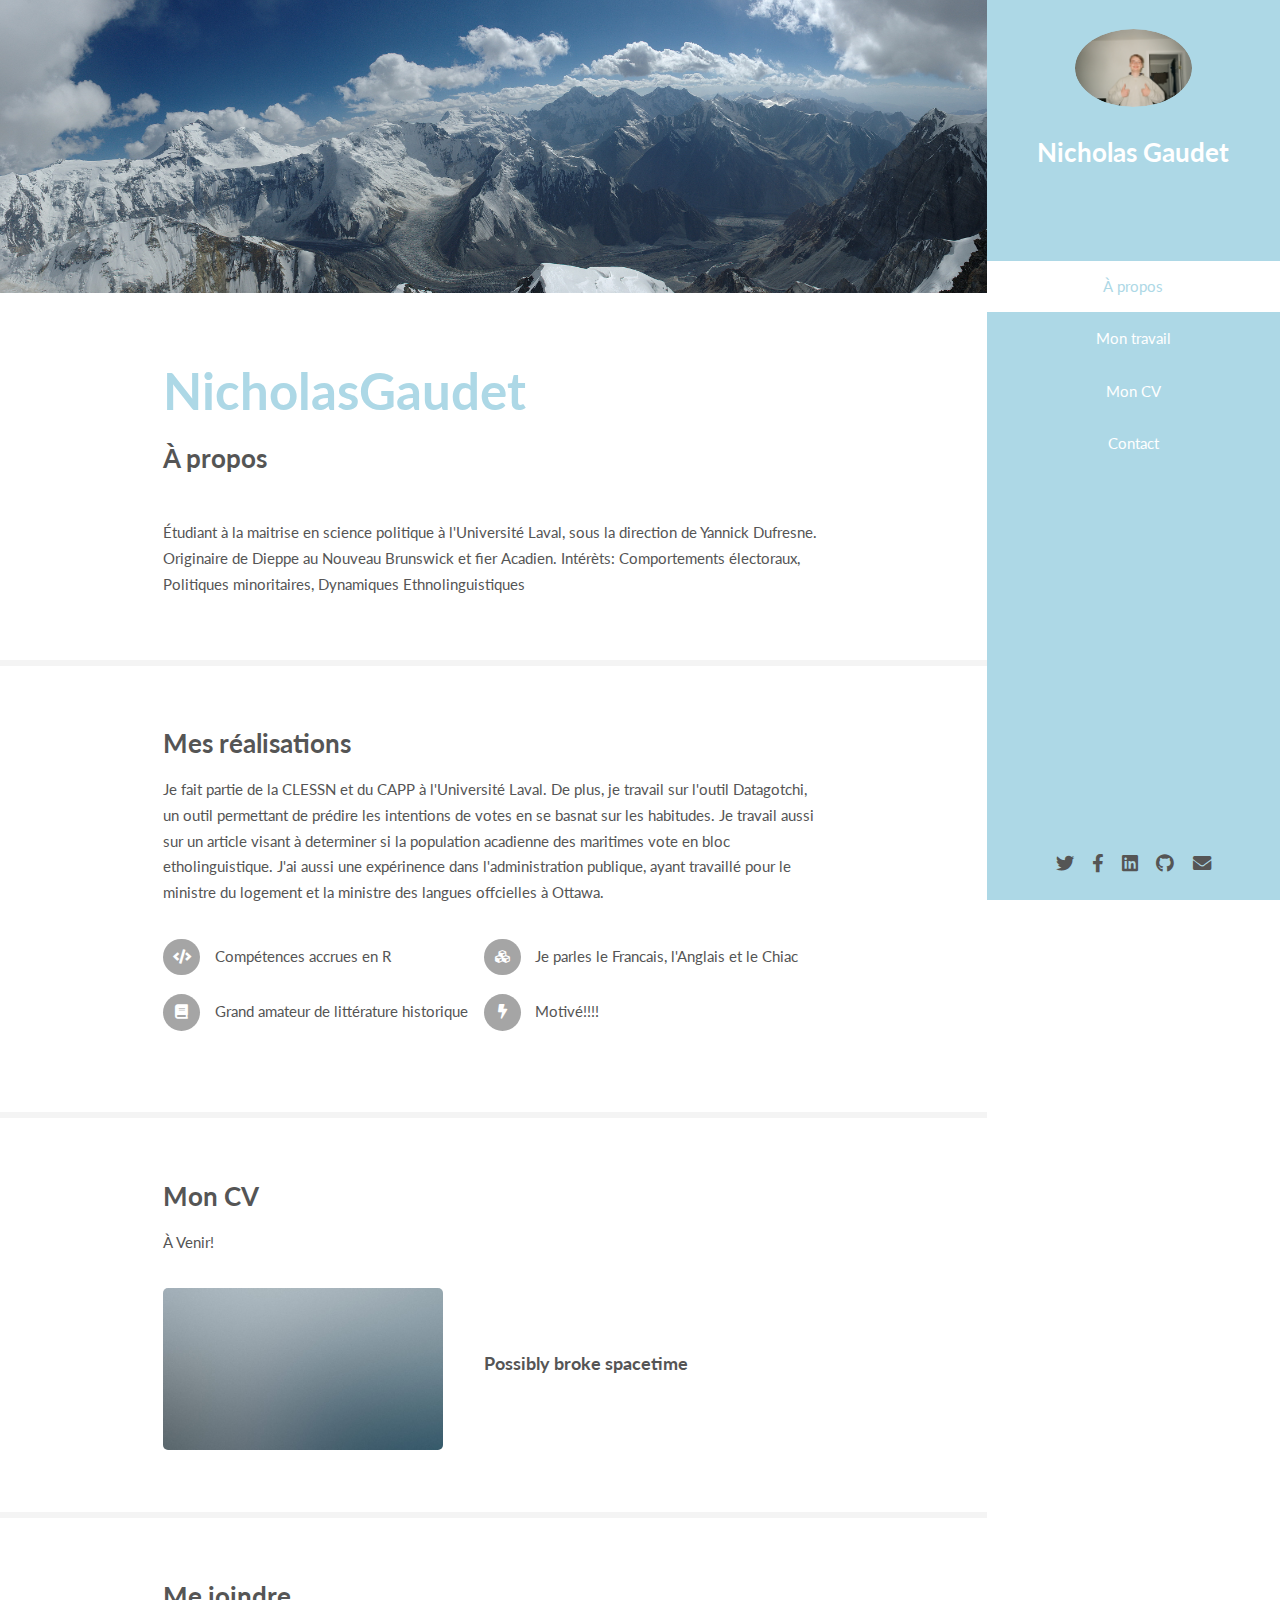
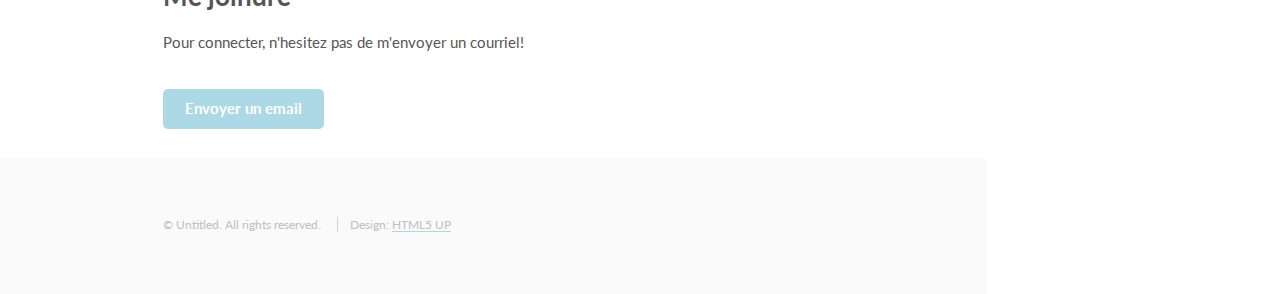
==== index.html @ 9f1477b5 "titre" ====
<!doctype html>
<!--
	Read Only by HTML5 UP
	html5up.net | @ajlkn
	Free for personal and commercial use under the CCA 3.0 license (html5up.net/license)
-->
<html>
  <head>
    <title>Nicholas Gaudet</title>
    <meta charset="utf-8" />
    <meta
      name="viewport"
      content="width=device-width, initial-scale=1, user-scalable=no"
    />
    <link rel="stylesheet" href="assets/css/main.css" />
  </head>
  <body class="is-preload">
    <!-- Header -->
    <section id="header">
      <header>
        <span class="image avatar"
          ><img src="images/thumbnail_image0.jpg" alt=""
        /></span>
        <h1 id="logo"><a href="#">Nicholas Gaudet</a></h1>
        <p>
          Dédiée à faire avancer l'histoire et l'éducation de ma nation, l'Acadie! 
        </p>
      </header>
      <nav id="nav">
        <ul>
          <li><a href="#one" class="active">À propos</a></li>
          <li><a href="#two">Mon travail</a></li>
          <li><a href="#three">Mon CV</a></li>
          <li><a href="#four">Contact</a></li>
        </ul>
      </nav>
      <footer>
        <ul class="icons">
          <li>
            <!-- Vous pouvez mettre en hyperlien vos reseaux sociaux en modifiant la valeur de href-->
            <a hrf="https://twitter.com/clessn_ul?lang=en" class="icon brands fa-twitter"
              ><span class="label">Twitter</span></a
            >
          </li>
          <li>
            <a href="#" class="icon brands fa-facebook-f"
              ><span class="label">Facebook</span></a
            >
          </li>
          <li>
            <a href="#" class="icon brands fa-linkedin"
              ><span class="label">LinkedIn</span></a
            >
          </li>
          <li>
            <a href="https://github.com/NicholasGaudet" class="icon brands fa-github"
              ><span class="label">Github</span></a
            >
          </li>
          <li>
            <a href="NIGAU108@ulaval.ca" class="icon solid fa-envelope"
              ><span class="label">Email</span></a
            >
          </li>
        </ul>
      </footer>
    </section>

    <!-- Wrapper -->
    <div id="wrapper">
      <!-- Main -->
      <div id="main">
        <!-- One -->
        <section id="one">
          <div class="image main" data-position="center">
            <img src="images/bg.jpeg" alt="" />
          </div>
          <div class="container">
            <header class="major">
              <h2>NicholasGaudet</h2>
              <p>À propos</p>
            </header>
            <p>
              Étudiant à la maitrise en science politique à l'Université Laval, sous la direction de Yannick Dufresne. 
              Originaire de Dieppe au Nouveau Brunswick et fier Acadien. 
              Intérèts: Comportements électoraux, Politiques minoritaires, Dynamiques Ethnolinguistiques 
            </p>
          </div>
        </section>

        <!-- Two -->
        <section id="two">
          <div class="container">
            <h3>Mes réalisations</h3>
            <p>
              Je fait partie de la CLESSN et du CAPP à l'Université Laval. 
              De plus, je travail sur l'outil Datagotchi, un outil permettant de prédire les intentions de votes en se basnat sur les habitudes.
              Je travail aussi sur un article visant à determiner si la population acadienne des maritimes vote en bloc etholinguistique.
              J'ai aussi une expérinence dans l'administration publique, ayant travaillé pour le ministre du logement et la ministre  des langues offcielles à Ottawa.
            </p>
            <ul class="feature-icons">
              <li class="icon solid fa-code">
                Compétences accrues en R
              </li>
              <li class="icon solid fa-cubes">
                Je parles le Francais, l'Anglais et le Chiac 
              </li>
              <li class="icon solid fa-book">
                Grand amateur de littérature historique
              </li>
              <li class="icon solid fa-bolt">
                Motivé!!!!
              </li>
            </ul>
          </div>
        </section>

        <!-- Three -->
        <section id="three">
          <div class="container">
            <h3>Mon CV</h3>
            <p>
              À Venir!
            </p>
            <div class="features">
              <article>
                <a href="#" class="image"
                  ><img src="images/pic01.jpg" alt=""
                /></a>
                <div class="inner">
                  <h4>Possibly broke spacetime</h4>
                  <p>
                    
                  </p>
                </div>
              </article>
            </div>
          </div>
        </section>

        <!-- Four -->
        <section id="four">
          <div class="container">
            <h3>Me joindre</h3>
            <p>
              Pour connecter, n'hesitez pas de m'envoyer un courriel!
            </p>
            <div class="row gtr-uniform">
              <div class="col-12">
                <!-- Vous pouvez mettre votre email ici au lieu de your-email@example.com -->
                <a
                  href="mailto:NIGAU108@ulaval.ca?subject=Sujet&body=Votre message ici."
                  class="button primary"
                >
                  Envoyer un email
                </a>
              </div>
            </div>
          </div>
        </section>
        <!-- Five -->
        <!-- -->
      </div>

      <!-- Footer -->
      <section id="footer">
        <div class="container">
          <ul class="copyright">
            <li>&copy; Untitled. All rights reserved.</li>
            <li>Design: <a href="http://html5up.net">HTML5 UP</a></li>
          </ul>
        </div>
      </section>
    </div>

    <!-- Scripts -->
    <script src="assets/js/jquery.min.js"></script>
    <script src="assets/js/jquery.scrollex.min.js"></script>
    <script src="assets/js/jquery.scrolly.min.js"></script>
    <script src="assets/js/browser.min.js"></script>
    <script src="assets/js/breakpoints.min.js"></script>
    <script src="assets/js/util.js"></script>
    <script src="assets/js/main.js"></script>
  </body>
</html>
---- assets/css/main.css ----
@import url("fontawesome-all.min.css");
@import url("https://fonts.googleapis.com/css?family=Lato:400,400italic,700,700italic|Source+Code+Pro:400");

/*
	Read Only by HTML5 UP
	html5up.net | @ajlkn
	Free for personal and commercial use under the CCA 3.0 license (html5up.net/license)
*/

html,
body,
div,
span,
applet,
object,
iframe,
h1,
h2,
h3,
h4,
h5,
h6,
p,
blockquote,
pre,
a,
abbr,
acronym,
address,
big,
cite,
code,
del,
dfn,
em,
img,
ins,
kbd,
q,
s,
samp,
small,
strike,
strong,
sub,
sup,
tt,
var,
b,
u,
i,
center,
dl,
dt,
dd,
ol,
ul,
li,
fieldset,
form,
label,
legend,
table,
caption,
tbody,
tfoot,
thead,
tr,
th,
td,
article,
aside,
canvas,
details,
embed,
figure,
figcaption,
footer,
header,
hgroup,
menu,
nav,
output,
ruby,
section,
summary,
time,
mark,
audio,
video {
  margin: 0;
  padding: 0;
  border: 0;
  font-size: 100%;
  font: inherit;
  vertical-align: baseline;
}

article,
aside,
details,
figcaption,
figure,
footer,
header,
hgroup,
menu,
nav,
section {
  display: block;
}

body {
  line-height: 1;
}

ol,
ul {
  list-style: none;
}

blockquote,
q {
  quotes: none;
}

blockquote:before,
blockquote:after,
q:before,
q:after {
  content: "";
  content: none;
}

table {
  border-collapse: collapse;
  border-spacing: 0;
}

body {
  -webkit-text-size-adjust: none;
}

mark {
  background-color: transparent;
  color: inherit;
}

input::-moz-focus-inner {
  border: 0;
  padding: 0;
}

input,
select,
textarea {
  -moz-appearance: none;
  -webkit-appearance: none;
  -ms-appearance: none;
  appearance: none;
}

/* Basic */

html {
  box-sizing: border-box;
}

*,
*:before,
*:after {
  box-sizing: inherit;
}

body {
  background: #ADD8E6;
}

body.is-preload *,
body.is-preload *:before,
body.is-preload *:after {
  -moz-animation: none !important;
  -webkit-animation: none !important;
  -ms-animation: none !important;
  animation: none !important;
  -moz-transition: none !important;
  -webkit-transition: none !important;
  -ms-transition: none !important;
  transition: none !important;
}

body,
input,
select,
textarea {
  color: #555;
  font-family: "Lato", sans-serif;
  font-size: 16pt;
  font-weight: 400;
  line-height: 1.75em;
}

a {
  -moz-transition:
    color 0.2s ease-in-out,
    border-color 0.2s ease-in-out;
  -webkit-transition:
    color 0.2s ease-in-out,
    border-color 0.2s ease-in-out;
  -ms-transition:
    color 0.2s ease-in-out,
    border-color 0.2s ease-in-out;
  transition:
    color 0.2s ease-in-out,
    border-color 0.2s ease-in-out;
  border-bottom: solid 1px #ADD8e6;
  color: inherit;
  text-decoration: none;
}

a:hover {
  border-bottom-color: transparent;
  color: #FFFFFF !important;
}

strong,
b {
  color: #555;
  font-weight: 700;
}

em,
i {
  font-style: italic;
}

p {
  margin: 0 0 2.25em 0;
}

h1,
h2,
h3,
h4,
h5,
h6 {
  color: #555;
  font-weight: 700;
  line-height: 1em;
  margin: 0 0 0.5625em 0;
}

h1 a,
h2 a,
h3 a,
h4 a,
h5 a,
h6 a {
  border: 0;
  color: inherit;
  text-decoration: none;
}

h2 {
  font-size: 2em;
  line-height: 1.5em;
}

h3 {
  font-size: 1.75em;
  line-height: 1.5em;
}

h4 {
  font-size: 1.25em;
  line-height: 1.5em;
}

h5 {
  font-size: 0.9em;
  line-height: 1.5em;
}

h6 {
  font-size: 0.7em;
  line-height: 1.5em;
}

sub {
  font-size: 0.8em;
  position: relative;
  top: 0.5em;
}

sup {
  font-size: 0.8em;
  position: relative;
  top: -0.5em;
}

hr {
  border: 0;
  border-bottom: solid 2px #ffffff;
  margin: 2.25em 0;
}

hr.major {
  margin: 3.375em 0;
}

blockquote {
  border-left: solid 8px #ffffff;
  font-style: italic;
  margin: 0 0 2.25em 0;
  padding: 0.5em 0 0.5em 2em;
}

code {
  background: #555;
  border-radius: 5px;
  color: #ADD8e6;
  font-family: "Source Code Pro", monospace;
  font-size: 0.9em;
  margin: 0 0.25em;
  padding: 0.25em 0.65em;
}

pre {
  font-family: "Source Code Pro", monospace;
  font-size: 0.9em;
  margin: 0 0 2.25em 0;
}

pre code {
  -webkit-overflow-scrolling: touch;
  display: block;
  line-height: 1.5em;
  overflow-x: auto;
  padding: 1em 1.5em;
}

.align-left {
  text-align: left;
}

.align-center {
  text-align: center;
}

.align-right {
  text-align: right;
}

/* Row */

.row {
  display: flex;
  flex-wrap: wrap;
  box-sizing: border-box;
  align-items: stretch;
}

.row > * {
  box-sizing: border-box;
}

.row.gtr-uniform > * > :last-child {
  margin-bottom: 0;
}

.row.aln-left {
  justify-content: flex-start;
}

.row.aln-center {
  justify-content: center;
}

.row.aln-right {
  justify-content: flex-end;
}

.row.aln-top {
  align-items: flex-start;
}

.row.aln-middle {
  align-items: center;
}

.row.aln-bottom {
  align-items: flex-end;
}

.row > .imp {
  order: -1;
}

.row > .col-1 {
  width: 8.33333%;
}

.row > .off-1 {
  margin-left: 8.33333%;
}

.row > .col-2 {
  width: 16.66667%;
}

.row > .off-2 {
  margin-left: 16.66667%;
}

.row > .col-3 {
  width: 25%;
}

.row > .off-3 {
  margin-left: 25%;
}

.row > .col-4 {
  width: 33.33333%;
}

.row > .off-4 {
  margin-left: 33.33333%;
}

.row > .col-5 {
  width: 41.66667%;
}

.row > .off-5 {
  margin-left: 41.66667%;
}

.row > .col-6 {
  width: 50%;
}

.row > .off-6 {
  margin-left: 50%;
}

.row > .col-7 {
  width: 58.33333%;
}

.row > .off-7 {
  margin-left: 58.33333%;
}

.row > .col-8 {
  width: 66.66667%;
}

.row > .off-8 {
  margin-left: 66.66667%;
}

.row > .col-9 {
  width: 75%;
}

.row > .off-9 {
  margin-left: 75%;
}

.row > .col-10 {
  width: 83.33333%;
}

.row > .off-10 {
  margin-left: 83.33333%;
}

.row > .col-11 {
  width: 91.66667%;
}

.row > .off-11 {
  margin-left: 91.66667%;
}

.row > .col-12 {
  width: 100%;
}

.row > .off-12 {
  margin-left: 100%;
}

.row.gtr-0 {
  margin-top: 0;
  margin-left: 0em;
}

.row.gtr-0 > * {
  padding: 0 0 0 0em;
}

.row.gtr-0.gtr-uniform {
  margin-top: 0em;
}

.row.gtr-0.gtr-uniform > * {
  padding-top: 0em;
}

.row.gtr-25 {
  margin-top: 0;
  margin-left: -0.5em;
}

.row.gtr-25 > * {
  padding: 0 0 0 0.5em;
}

.row.gtr-25.gtr-uniform {
  margin-top: -0.5em;
}

.row.gtr-25.gtr-uniform > * {
  padding-top: 0.5em;
}

.row.gtr-50 {
  margin-top: 0;
  margin-left: -1em;
}

.row.gtr-50 > * {
  padding: 0 0 0 1em;
}

.row.gtr-50.gtr-uniform {
  margin-top: -1em;
}

.row.gtr-50.gtr-uniform > * {
  padding-top: 1em;
}

.row {
  margin-top: 0;
  margin-left: -2em;
}

.row > * {
  padding: 0 0 0 2em;
}

.row.gtr-uniform {
  margin-top: -2em;
}

.row.gtr-uniform > * {
  padding-top: 2em;
}

.row.gtr-150 {
  margin-top: 0;
  margin-left: -3em;
}

.row.gtr-150 > * {
  padding: 0 0 0 3em;
}

.row.gtr-150.gtr-uniform {
  margin-top: -3em;
}

.row.gtr-150.gtr-uniform > * {
  padding-top: 3em;
}

.row.gtr-200 {
  margin-top: 0;
  margin-left: -4em;
}

.row.gtr-200 > * {
  padding: 0 0 0 4em;
}

.row.gtr-200.gtr-uniform {
  margin-top: -4em;
}

.row.gtr-200.gtr-uniform > * {
  padding-top: 4em;
}

@media screen and (max-width: 1680px) {
  .row {
    display: flex;
    flex-wrap: wrap;
    box-sizing: border-box;
    align-items: stretch;
  }

  .row > * {
    box-sizing: border-box;
  }

  .row.gtr-uniform > * > :last-child {
    margin-bottom: 0;
  }

  .row.aln-left {
    justify-content: flex-start;
  }

  .row.aln-center {
    justify-content: center;
  }

  .row.aln-right {
    justify-content: flex-end;
  }

  .row.aln-top {
    align-items: flex-start;
  }

  .row.aln-middle {
    align-items: center;
  }

  .row.aln-bottom {
    align-items: flex-end;
  }

  .row > .imp-xlarge {
    order: -1;
  }

  .row > .col-1-xlarge {
    width: 8.33333%;
  }

  .row > .off-1-xlarge {
    margin-left: 8.33333%;
  }

  .row > .col-2-xlarge {
    width: 16.66667%;
  }

  .row > .off-2-xlarge {
    margin-left: 16.66667%;
  }

  .row > .col-3-xlarge {
    width: 25%;
  }

  .row > .off-3-xlarge {
    margin-left: 25%;
  }

  .row > .col-4-xlarge {
    width: 33.33333%;
  }

  .row > .off-4-xlarge {
    margin-left: 33.33333%;
  }

  .row > .col-5-xlarge {
    width: 41.66667%;
  }

  .row > .off-5-xlarge {
    margin-left: 41.66667%;
  }

  .row > .col-6-xlarge {
    width: 50%;
  }

  .row > .off-6-xlarge {
    margin-left: 50%;
  }

  .row > .col-7-xlarge {
    width: 58.33333%;
  }

  .row > .off-7-xlarge {
    margin-left: 58.33333%;
  }

  .row > .col-8-xlarge {
    width: 66.66667%;
  }

  .row > .off-8-xlarge {
    margin-left: 66.66667%;
  }

  .row > .col-9-xlarge {
    width: 75%;
  }

  .row > .off-9-xlarge {
    margin-left: 75%;
  }

  .row > .col-10-xlarge {
    width: 83.33333%;
  }

  .row > .off-10-xlarge {
    margin-left: 83.33333%;
  }

  .row > .col-11-xlarge {
    width: 91.66667%;
  }

  .row > .off-11-xlarge {
    margin-left: 91.66667%;
  }

  .row > .col-12-xlarge {
    width: 100%;
  }

  .row > .off-12-xlarge {
    margin-left: 100%;
  }

  .row.gtr-0 {
    margin-top: 0;
    margin-left: 0em;
  }

  .row.gtr-0 > * {
    padding: 0 0 0 0em;
  }

  .row.gtr-0.gtr-uniform {
    margin-top: 0em;
  }

  .row.gtr-0.gtr-uniform > * {
    padding-top: 0em;
  }

  .row.gtr-25 {
    margin-top: 0;
    margin-left: -0.5em;
  }

  .row.gtr-25 > * {
    padding: 0 0 0 0.5em;
  }

  .row.gtr-25.gtr-uniform {
    margin-top: -0.5em;
  }

  .row.gtr-25.gtr-uniform > * {
    padding-top: 0.5em;
  }

  .row.gtr-50 {
    margin-top: 0;
    margin-left: -1em;
  }

  .row.gtr-50 > * {
    padding: 0 0 0 1em;
  }

  .row.gtr-50.gtr-uniform {
    margin-top: -1em;
  }

  .row.gtr-50.gtr-uniform > * {
    padding-top: 1em;
  }

  .row {
    margin-top: 0;
    margin-left: -2em;
  }

  .row > * {
    padding: 0 0 0 2em;
  }

  .row.gtr-uniform {
    margin-top: -2em;
  }

  .row.gtr-uniform > * {
    padding-top: 2em;
  }

  .row.gtr-150 {
    margin-top: 0;
    margin-left: -3em;
  }

  .row.gtr-150 > * {
    padding: 0 0 0 3em;
  }

  .row.gtr-150.gtr-uniform {
    margin-top: -3em;
  }

  .row.gtr-150.gtr-uniform > * {
    padding-top: 3em;
  }

  .row.gtr-200 {
    margin-top: 0;
    margin-left: -4em;
  }

  .row.gtr-200 > * {
    padding: 0 0 0 4em;
  }

  .row.gtr-200.gtr-uniform {
    margin-top: -4em;
  }

  .row.gtr-200.gtr-uniform > * {
    padding-top: 4em;
  }
}

@media screen and (max-width: 1280px) {
  .row {
    display: flex;
    flex-wrap: wrap;
    box-sizing: border-box;
    align-items: stretch;
  }

  .row > * {
    box-sizing: border-box;
  }

  .row.gtr-uniform > * > :last-child {
    margin-bottom: 0;
  }

  .row.aln-left {
    justify-content: flex-start;
  }

  .row.aln-center {
    justify-content: center;
  }

  .row.aln-right {
    justify-content: flex-end;
  }

  .row.aln-top {
    align-items: flex-start;
  }

  .row.aln-middle {
    align-items: center;
  }

  .row.aln-bottom {
    align-items: flex-end;
  }

  .row > .imp-large {
    order: -1;
  }

  .row > .col-1-large {
    width: 8.33333%;
  }

  .row > .off-1-large {
    margin-left: 8.33333%;
  }

  .row > .col-2-large {
    width: 16.66667%;
  }

  .row > .off-2-large {
    margin-left: 16.66667%;
  }

  .row > .col-3-large {
    width: 25%;
  }

  .row > .off-3-large {
    margin-left: 25%;
  }

  .row > .col-4-large {
    width: 33.33333%;
  }

  .row > .off-4-large {
    margin-left: 33.33333%;
  }

  .row > .col-5-large {
    width: 41.66667%;
  }

  .row > .off-5-large {
    margin-left: 41.66667%;
  }

  .row > .col-6-large {
    width: 50%;
  }

  .row > .off-6-large {
    margin-left: 50%;
  }

  .row > .col-7-large {
    width: 58.33333%;
  }

  .row > .off-7-large {
    margin-left: 58.33333%;
  }

  .row > .col-8-large {
    width: 66.66667%;
  }

  .row > .off-8-large {
    margin-left: 66.66667%;
  }

  .row > .col-9-large {
    width: 75%;
  }

  .row > .off-9-large {
    margin-left: 75%;
  }

  .row > .col-10-large {
    width: 83.33333%;
  }

  .row > .off-10-large {
    margin-left: 83.33333%;
  }

  .row > .col-11-large {
    width: 91.66667%;
  }

  .row > .off-11-large {
    margin-left: 91.66667%;
  }

  .row > .col-12-large {
    width: 100%;
  }

  .row > .off-12-large {
    margin-left: 100%;
  }

  .row.gtr-0 {
    margin-top: 0;
    margin-left: 0em;
  }

  .row.gtr-0 > * {
    padding: 0 0 0 0em;
  }

  .row.gtr-0.gtr-uniform {
    margin-top: 0em;
  }

  .row.gtr-0.gtr-uniform > * {
    padding-top: 0em;
  }

  .row.gtr-25 {
    margin-top: 0;
    margin-left: -0.375em;
  }

  .row.gtr-25 > * {
    padding: 0 0 0 0.375em;
  }

  .row.gtr-25.gtr-uniform {
    margin-top: -0.375em;
  }

  .row.gtr-25.gtr-uniform > * {
    padding-top: 0.375em;
  }

  .row.gtr-50 {
    margin-top: 0;
    margin-left: -0.75em;
  }

  .row.gtr-50 > * {
    padding: 0 0 0 0.75em;
  }

  .row.gtr-50.gtr-uniform {
    margin-top: -0.75em;
  }

  .row.gtr-50.gtr-uniform > * {
    padding-top: 0.75em;
  }

  .row {
    margin-top: 0;
    margin-left: -1.5em;
  }

  .row > * {
    padding: 0 0 0 1.5em;
  }

  .row.gtr-uniform {
    margin-top: -1.5em;
  }

  .row.gtr-uniform > * {
    padding-top: 1.5em;
  }

  .row.gtr-150 {
    margin-top: 0;
    margin-left: -2.25em;
  }

  .row.gtr-150 > * {
    padding: 0 0 0 2.25em;
  }

  .row.gtr-150.gtr-uniform {
    margin-top: -2.25em;
  }

  .row.gtr-150.gtr-uniform > * {
    padding-top: 2.25em;
  }

  .row.gtr-200 {
    margin-top: 0;
    margin-left: -3em;
  }

  .row.gtr-200 > * {
    padding: 0 0 0 3em;
  }

  .row.gtr-200.gtr-uniform {
    margin-top: -3em;
  }

  .row.gtr-200.gtr-uniform > * {
    padding-top: 3em;
  }
}

@media screen and (max-width: 1024px) {
  .row {
    display: flex;
    flex-wrap: wrap;
    box-sizing: border-box;
    align-items: stretch;
  }

  .row > * {
    box-sizing: border-box;
  }

  .row.gtr-uniform > * > :last-child {
    margin-bottom: 0;
  }

  .row.aln-left {
    justify-content: flex-start;
  }

  .row.aln-center {
    justify-content: center;
  }

  .row.aln-right {
    justify-content: flex-end;
  }

  .row.aln-top {
    align-items: flex-start;
  }

  .row.aln-middle {
    align-items: center;
  }

  .row.aln-bottom {
    align-items: flex-end;
  }

  .row > .imp-medium {
    order: -1;
  }

  .row > .col-1-medium {
    width: 8.33333%;
  }

  .row > .off-1-medium {
    margin-left: 8.33333%;
  }

  .row > .col-2-medium {
    width: 16.66667%;
  }

  .row > .off-2-medium {
    margin-left: 16.66667%;
  }

  .row > .col-3-medium {
    width: 25%;
  }

  .row > .off-3-medium {
    margin-left: 25%;
  }

  .row > .col-4-medium {
    width: 33.33333%;
  }

  .row > .off-4-medium {
    margin-left: 33.33333%;
  }

  .row > .col-5-medium {
    width: 41.66667%;
  }

  .row > .off-5-medium {
    margin-left: 41.66667%;
  }

  .row > .col-6-medium {
    width: 50%;
  }

  .row > .off-6-medium {
    margin-left: 50%;
  }

  .row > .col-7-medium {
    width: 58.33333%;
  }

  .row > .off-7-medium {
    margin-left: 58.33333%;
  }

  .row > .col-8-medium {
    width: 66.66667%;
  }

  .row > .off-8-medium {
    margin-left: 66.66667%;
  }

  .row > .col-9-medium {
    width: 75%;
  }

  .row > .off-9-medium {
    margin-left: 75%;
  }

  .row > .col-10-medium {
    width: 83.33333%;
  }

  .row > .off-10-medium {
    margin-left: 83.33333%;
  }

  .row > .col-11-medium {
    width: 91.66667%;
  }

  .row > .off-11-medium {
    margin-left: 91.66667%;
  }

  .row > .col-12-medium {
    width: 100%;
  }

  .row > .off-12-medium {
    margin-left: 100%;
  }

  .row.gtr-0 {
    margin-top: 0;
    margin-left: 0em;
  }

  .row.gtr-0 > * {
    padding: 0 0 0 0em;
  }

  .row.gtr-0.gtr-uniform {
    margin-top: 0em;
  }

  .row.gtr-0.gtr-uniform > * {
    padding-top: 0em;
  }

  .row.gtr-25 {
    margin-top: 0;
    margin-left: -0.375em;
  }

  .row.gtr-25 > * {
    padding: 0 0 0 0.375em;
  }

  .row.gtr-25.gtr-uniform {
    margin-top: -0.375em;
  }

  .row.gtr-25.gtr-uniform > * {
    padding-top: 0.375em;
  }

  .row.gtr-50 {
    margin-top: 0;
    margin-left: -0.75em;
  }

  .row.gtr-50 > * {
    padding: 0 0 0 0.75em;
  }

  .row.gtr-50.gtr-uniform {
    margin-top: -0.75em;
  }

  .row.gtr-50.gtr-uniform > * {
    padding-top: 0.75em;
  }

  .row {
    margin-top: 0;
    margin-left: -1.5em;
  }

  .row > * {
    padding: 0 0 0 1.5em;
  }

  .row.gtr-uniform {
    margin-top: -1.5em;
  }

  .row.gtr-uniform > * {
    padding-top: 1.5em;
  }

  .row.gtr-150 {
    margin-top: 0;
    margin-left: -2.25em;
  }

  .row.gtr-150 > * {
    padding: 0 0 0 2.25em;
  }

  .row.gtr-150.gtr-uniform {
    margin-top: -2.25em;
  }

  .row.gtr-150.gtr-uniform > * {
    padding-top: 2.25em;
  }

  .row.gtr-200 {
    margin-top: 0;
    margin-left: -3em;
  }

  .row.gtr-200 > * {
    padding: 0 0 0 3em;
  }

  .row.gtr-200.gtr-uniform {
    margin-top: -3em;
  }

  .row.gtr-200.gtr-uniform > * {
    padding-top: 3em;
  }
}

@media screen and (max-width: 736px) {
  .row {
    display: flex;
    flex-wrap: wrap;
    box-sizing: border-box;
    align-items: stretch;
  }

  .row > * {
    box-sizing: border-box;
  }

  .row.gtr-uniform > * > :last-child {
    margin-bottom: 0;
  }

  .row.aln-left {
    justify-content: flex-start;
  }

  .row.aln-center {
    justify-content: center;
  }

  .row.aln-right {
    justify-content: flex-end;
  }

  .row.aln-top {
    align-items: flex-start;
  }

  .row.aln-middle {
    align-items: center;
  }

  .row.aln-bottom {
    align-items: flex-end;
  }

  .row > .imp-small {
    order: -1;
  }

  .row > .col-1-small {
    width: 8.33333%;
  }

  .row > .off-1-small {
    margin-left: 8.33333%;
  }

  .row > .col-2-small {
    width: 16.66667%;
  }

  .row > .off-2-small {
    margin-left: 16.66667%;
  }

  .row > .col-3-small {
    width: 25%;
  }

  .row > .off-3-small {
    margin-left: 25%;
  }

  .row > .col-4-small {
    width: 33.33333%;
  }

  .row > .off-4-small {
    margin-left: 33.33333%;
  }

  .row > .col-5-small {
    width: 41.66667%;
  }

  .row > .off-5-small {
    margin-left: 41.66667%;
  }

  .row > .col-6-small {
    width: 50%;
  }

  .row > .off-6-small {
    margin-left: 50%;
  }

  .row > .col-7-small {
    width: 58.33333%;
  }

  .row > .off-7-small {
    margin-left: 58.33333%;
  }

  .row > .col-8-small {
    width: 66.66667%;
  }

  .row > .off-8-small {
    margin-left: 66.66667%;
  }

  .row > .col-9-small {
    width: 75%;
  }

  .row > .off-9-small {
    margin-left: 75%;
  }

  .row > .col-10-small {
    width: 83.33333%;
  }

  .row > .off-10-small {
    margin-left: 83.33333%;
  }

  .row > .col-11-small {
    width: 91.66667%;
  }

  .row > .off-11-small {
    margin-left: 91.66667%;
  }

  .row > .col-12-small {
    width: 100%;
  }

  .row > .off-12-small {
    margin-left: 100%;
  }

  .row.gtr-0 {
    margin-top: 0;
    margin-left: 0em;
  }

  .row.gtr-0 > * {
    padding: 0 0 0 0em;
  }

  .row.gtr-0.gtr-uniform {
    margin-top: 0em;
  }

  .row.gtr-0.gtr-uniform > * {
    padding-top: 0em;
  }

  .row.gtr-25 {
    margin-top: 0;
    margin-left: -0.3125em;
  }

  .row.gtr-25 > * {
    padding: 0 0 0 0.3125em;
  }

  .row.gtr-25.gtr-uniform {
    margin-top: -0.3125em;
  }

  .row.gtr-25.gtr-uniform > * {
    padding-top: 0.3125em;
  }

  .row.gtr-50 {
    margin-top: 0;
    margin-left: -0.625em;
  }

  .row.gtr-50 > * {
    padding: 0 0 0 0.625em;
  }

  .row.gtr-50.gtr-uniform {
    margin-top: -0.625em;
  }

  .row.gtr-50.gtr-uniform > * {
    padding-top: 0.625em;
  }

  .row {
    margin-top: 0;
    margin-left: -1.25em;
  }

  .row > * {
    padding: 0 0 0 1.25em;
  }

  .row.gtr-uniform {
    margin-top: -1.25em;
  }

  .row.gtr-uniform > * {
    padding-top: 1.25em;
  }

  .row.gtr-150 {
    margin-top: 0;
    margin-left: -1.875em;
  }

  .row.gtr-150 > * {
    padding: 0 0 0 1.875em;
  }

  .row.gtr-150.gtr-uniform {
    margin-top: -1.875em;
  }

  .row.gtr-150.gtr-uniform > * {
    padding-top: 1.875em;
  }

  .row.gtr-200 {
    margin-top: 0;
    margin-left: -2.5em;
  }

  .row.gtr-200 > * {
    padding: 0 0 0 2.5em;
  }

  .row.gtr-200.gtr-uniform {
    margin-top: -2.5em;
  }

  .row.gtr-200.gtr-uniform > * {
    padding-top: 2.5em;
  }
}

@media screen and (max-width: 480px) {
  .row {
    display: flex;
    flex-wrap: wrap;
    box-sizing: border-box;
    align-items: stretch;
  }

  .row > * {
    box-sizing: border-box;
  }

  .row.gtr-uniform > * > :last-child {
    margin-bottom: 0;
  }

  .row.aln-left {
    justify-content: flex-start;
  }

  .row.aln-center {
    justify-content: center;
  }

  .row.aln-right {
    justify-content: flex-end;
  }

  .row.aln-top {
    align-items: flex-start;
  }

  .row.aln-middle {
    align-items: center;
  }

  .row.aln-bottom {
    align-items: flex-end;
  }

  .row > .imp-xsmall {
    order: -1;
  }

  .row > .col-1-xsmall {
    width: 8.33333%;
  }

  .row > .off-1-xsmall {
    margin-left: 8.33333%;
  }

  .row > .col-2-xsmall {
    width: 16.66667%;
  }

  .row > .off-2-xsmall {
    margin-left: 16.66667%;
  }

  .row > .col-3-xsmall {
    width: 25%;
  }

  .row > .off-3-xsmall {
    margin-left: 25%;
  }

  .row > .col-4-xsmall {
    width: 33.33333%;
  }

  .row > .off-4-xsmall {
    margin-left: 33.33333%;
  }

  .row > .col-5-xsmall {
    width: 41.66667%;
  }

  .row > .off-5-xsmall {
    margin-left: 41.66667%;
  }

  .row > .col-6-xsmall {
    width: 50%;
  }

  .row > .off-6-xsmall {
    margin-left: 50%;
  }

  .row > .col-7-xsmall {
    width: 58.33333%;
  }

  .row > .off-7-xsmall {
    margin-left: 58.33333%;
  }

  .row > .col-8-xsmall {
    width: 66.66667%;
  }

  .row > .off-8-xsmall {
    margin-left: 66.66667%;
  }

  .row > .col-9-xsmall {
    width: 75%;
  }

  .row > .off-9-xsmall {
    margin-left: 75%;
  }

  .row > .col-10-xsmall {
    width: 83.33333%;
  }

  .row > .off-10-xsmall {
    margin-left: 83.33333%;
  }

  .row > .col-11-xsmall {
    width: 91.66667%;
  }

  .row > .off-11-xsmall {
    margin-left: 91.66667%;
  }

  .row > .col-12-xsmall {
    width: 100%;
  }

  .row > .off-12-xsmall {
    margin-left: 100%;
  }

  .row.gtr-0 {
    margin-top: 0;
    margin-left: 0em;
  }

  .row.gtr-0 > * {
    padding: 0 0 0 0em;
  }

  .row.gtr-0.gtr-uniform {
    margin-top: 0em;
  }

  .row.gtr-0.gtr-uniform > * {
    padding-top: 0em;
  }

  .row.gtr-25 {
    margin-top: 0;
    margin-left: -0.3125em;
  }

  .row.gtr-25 > * {
    padding: 0 0 0 0.3125em;
  }

  .row.gtr-25.gtr-uniform {
    margin-top: -0.3125em;
  }

  .row.gtr-25.gtr-uniform > * {
    padding-top: 0.3125em;
  }

  .row.gtr-50 {
    margin-top: 0;
    margin-left: -0.625em;
  }

  .row.gtr-50 > * {
    padding: 0 0 0 0.625em;
  }

  .row.gtr-50.gtr-uniform {
    margin-top: -0.625em;
  }

  .row.gtr-50.gtr-uniform > * {
    padding-top: 0.625em;
  }

  .row {
    margin-top: 0;
    margin-left: -1.25em;
  }

  .row > * {
    padding: 0 0 0 1.25em;
  }

  .row.gtr-uniform {
    margin-top: -1.25em;
  }

  .row.gtr-uniform > * {
    padding-top: 1.25em;
  }

  .row.gtr-150 {
    margin-top: 0;
    margin-left: -1.875em;
  }

  .row.gtr-150 > * {
    padding: 0 0 0 1.875em;
  }

  .row.gtr-150.gtr-uniform {
    margin-top: -1.875em;
  }

  .row.gtr-150.gtr-uniform > * {
    padding-top: 1.875em;
  }

  .row.gtr-200 {
    margin-top: 0;
    margin-left: -2.5em;
  }

  .row.gtr-200 > * {
    padding: 0 0 0 2.5em;
  }

  .row.gtr-200.gtr-uniform {
    margin-top: -2.5em;
  }

  .row.gtr-200.gtr-uniform > * {
    padding-top: 2.5em;
  }
}

/* Container */

.container {
  margin: 0 auto;
  max-width: calc(100% - 4.5em);
  width: 45em;
}

.container.xsmall {
  width: 11.25em;
}

.container.small {
  width: 22.5em;
}

.container.medium {
  width: 33.75em;
}

.container.large {
  width: 56.25em;
}

.container.xlarge {
  width: 67.5em;
}

.container.max {
  width: 100%;
}

@media screen and (max-width: 1024px) {
  .container {
    width: 100% !important;
  }
}

@media screen and (max-width: 480px) {
  .container {
    max-width: calc(100% - 3.375em);
  }
}

/* Section/Article */

section.special,
article.special {
  text-align: center;
}

header p {
  color: #FFFFFF;
  position: relative;
  margin: 0 0 1.6875em 0;
}

header h2 + p {
  font-size: 1.25em;
  margin-top: -0.5em;
  line-height: 1.5em;
}

header h3 + p {
  font-size: 1.1em;
  margin-top: -0.35em;
  line-height: 1.5em;
}

header h4 + p,
header h5 + p,
header h6 + p {
  font-size: 0.9em;
  margin-top: -0.25em;
  line-height: 1.5em;
}

header.major h2 {
  color: #ADD8e6;
  font-size: 3.5em;
}

header.major h2 + p {
  color: #555;
  font-size: 1.75em;
  font-weight: 700;
  margin-top: -0.75em;
}

/* Form */

form {
  margin: 0 0 2.25em 0;
}

label {
  color: #555;
  display: block;
  font-size: 0.9em;
  font-weight: 700;
  margin: 0 0 1.125em 0;
}

input::-moz-focus-inner {
  border: 0;
  padding: 0;
}

input[type="text"],
input[type="password"],
input[type="email"],
select,
textarea {
  -moz-appearance: none;
  -webkit-appearance: none;
  -ms-appearance: none;
  appearance: none;
  border-radius: 5px;
  border: none;
  border: solid 2px #FFFFFF;
  color: inherit;
  display: block;
  outline: 0;
  padding: 0 1em;
  text-decoration: none;
  width: 100%;
}

input[type="text"]:invalid,
input[type="password"]:invalid,
input[type="email"]:invalid,
select:invalid,
textarea:invalid {
  box-shadow: none;
}

input[type="text"]:focus,
input[type="password"]:focus,
input[type="email"]:focus,
select:focus,
textarea:focus {
  border-color: #ADD8e6;
}

select {
  background-image: url("data:image/svg+xml;charset=utf8,%3Csvg xmlns='http://www.w3.org/2000/svg' width='40' height='40' preserveAspectRatio='none' viewBox='0 0 40 40'%3E%3Cpath d='M9.4,12.3l10.4,10.4l10.4-10.4c0.2-0.2,0.5-0.4,0.9-0.4c0.3,0,0.6,0.1,0.9,0.4l3.3,3.3c0.2,0.2,0.4,0.5,0.4,0.9 c0,0.4-0.1,0.6-0.4,0.9L20.7,31.9c-0.2,0.2-0.5,0.4-0.9,0.4c-0.3,0-0.6-0.1-0.9-0.4L4.3,17.3c-0.2-0.2-0.4-0.5-0.4-0.9 c0-0.4,0.1-0.6,0.4-0.9l3.3-3.3c0.2-0.2,0.5-0.4,0.9-0.4S9.1,12.1,9.4,12.3z' fill='%23e4e4e4' /%3E%3C/svg%3E");
  background-size: 1.25em;
  background-repeat: no-repeat;
  background-position: calc(100% - 1em) center;
  height: 2.75em;
  padding-right: 2.75em;
  text-overflow: ellipsis;
}

select option {
  color: #555;
  background: #fff;
}

select:focus::-ms-value {
  background-color: transparent;
}

select::-ms-expand {
  display: none;
}

input[type="text"],
input[type="password"],
input[type="email"],
select {
  height: 2.75em;
}

textarea {
  padding: 0.75em 1em;
}

input[type="checkbox"],
input[type="radio"] {
  -moz-appearance: none;
  -webkit-appearance: none;
  -ms-appearance: none;
  appearance: none;
  display: block;
  float: left;
  margin-right: -2em;
  opacity: 0;
  width: 1em;
  z-index: -1;
}

input[type="checkbox"] + label,
input[type="radio"] + label {
  text-decoration: none;
  color: #555;
  cursor: pointer;
  display: inline-block;
  font-size: 1em;
  font-weight: 400;
  padding-left: 2.4em;
  padding-right: 0.75em;
  position: relative;
}

input[type="checkbox"] + label:before,
input[type="radio"] + label:before {
  -moz-osx-font-smoothing: grayscale;
  -webkit-font-smoothing: antialiased;
  display: inline-block;
  font-style: normal;
  font-variant: normal;
  text-rendering: auto;
  line-height: 1;
  text-transform: none !important;
  font-family: "Font Awesome 5 Free";
  font-weight: 900;
}

input[type="checkbox"] + label:before,
input[type="radio"] + label:before {
  background: #ffffff;
  border-radius: 5px;
  border: solid 2px #ADD8e6;
  content: "";
  display: inline-block;
  font-size: 0.8em;
  height: 2.0625em;
  left: 0;
  line-height: 2.0625em;
  position: absolute;
  text-align: center;
  top: 0;
  width: 2.0625em;
}

input[type="checkbox"]:checked + label:before,
input[type="radio"]:checked + label:before {
  background: #555;
  border-color: #ADD8e6;
  color: #ffffff;
  content: "\f00c";
}

input[type="checkbox"]:focus + label:before,
input[type="radio"]:focus + label:before {
  border-color: #ADD8e6;
}

input[type="checkbox"] + label:before {
  border-radius: 5px;
}

input[type="radio"] + label:before {
  border-radius: 100%;
}

::-webkit-input-placeholder {
  color: #ADD8e6 !important;
  font-style: italic;
  opacity: 1;
}

:-moz-placeholder {
  color: #555 !important;
  font-style: italic;
  opacity: 1;
}

::-moz-placeholder {
  color: #ADD8e6 !important;
  font-style: italic;
  opacity: 1;
}

:-ms-input-placeholder {
  color: #555 !important;
  font-style: italic;
  opacity: 1;
}

/* Box */

.box {
  border-radius: 5px;
  border: solid 2px #ffffff;
  margin-bottom: 2.25em;
  padding: 1.5em;
}

.box > :last-child,
.box > :last-child > :last-child,
.box > :last-child > :last-child > :last-child {
  margin-bottom: 0;
}

.box.alt {
  border: 0;
  border-radius: 0;
  padding: 0;
}

/* Icon */

.icon {
  text-decoration: none;
  border-bottom: none;
  position: relative;
}

.icon:before {
  -moz-osx-font-smoothing: grayscale;
  -webkit-font-smoothing: antialiased;
  display: inline-block;
  font-style: normal;
  font-variant: normal;
  text-rendering: auto;
  line-height: 1;
  text-transform: none !important;
  font-family: "Font Awesome 5 Free";
  font-weight: 400;
}

.icon > .label {
  display: none;
}

.icon:before {
  line-height: inherit;
}

.icon.solid:before {
  font-weight: 900;
}

.icon.brands:before {
  font-family: "Font Awesome 5 Brands";
}

/* Image */

.image {
  border-radius: 5px;
  border: 0;
  display: inline-block;
  position: relative;
}

.image[data-position] img {
  -moz-object-fit: cover;
  -webkit-object-fit: cover;
  -ms-object-fit: cover;
  object-fit: cover;
  display: block;
  position: absolute;
  top: 0;
  left: 0;
  width: 100%;
  height: 100%;
}

.image[data-position="top left"] img {
  -moz-object-position: top left;
  -webkit-object-position: top left;
  -ms-object-position: top left;
  object-position: top left;
}

.image[data-position="top"] img {
  -moz-object-position: top;
  -webkit-object-position: top;
  -ms-object-position: top;
  object-position: top;
}

.image[data-position="top right"] img {
  -moz-object-position: top right;
  -webkit-object-position: top right;
  -ms-object-position: top right;
  object-position: top right;
}

.image[data-position="right"] img {
  -moz-object-position: right;
  -webkit-object-position: right;
  -ms-object-position: right;
  object-position: right;
}

.image[data-position="bottom right"] img {
  -moz-object-position: bottom right;
  -webkit-object-position: bottom right;
  -ms-object-position: bottom right;
  object-position: bottom right;
}

.image[data-position="bottom"] img {
  -moz-object-position: bottom;
  -webkit-object-position: bottom;
  -ms-object-position: bottom;
  object-position: bottom;
}

.image[data-position="bottom left"] img {
  -moz-object-position: bottom left;
  -webkit-object-position: bottom left;
  -ms-object-position: bottom left;
  object-position: bottom left;
}

.image[data-position="left"] img {
  -moz-object-position: left;
  -webkit-object-position: left;
  -ms-object-position: left;
  object-position: left;
}

.image[data-position="center"] img {
  -moz-object-position: center;
  -webkit-object-position: center;
  -ms-object-position: center;
  object-position: center;
}

.image[data-position="25% 25%"] img {
  -moz-object-position: 25% 25%;
  -webkit-object-position: 25% 25%;
  -ms-object-position: 25% 25%;
  object-position: 25% 25%;
}

.image[data-position="75% 25%"] img {
  -moz-object-position: 75% 25%;
  -webkit-object-position: 75% 25%;
  -ms-object-position: 75% 25%;
  object-position: 75% 25%;
}

.image[data-position="75% 75%"] img {
  -moz-object-position: 75% 75%;
  -webkit-object-position: 75% 75%;
  -ms-object-position: 75% 75%;
  object-position: 75% 75%;
}

.image[data-position="25% 75%"] img {
  -moz-object-position: 25% 75%;
  -webkit-object-position: 25% 75%;
  -ms-object-position: 25% 75%;
  object-position: 25% 75%;
}

.image img {
  border-radius: 5px;
  display: block;
}

.image.left {
  float: left;
  margin: 0 2.5em 2em 0;
  top: 0.25em;
}

.image.right {
  float: right;
  margin: 0 0 2em 2.5em;
  top: 0.25em;
}

.image.fit {
  display: block;
  margin: 0 0 2.25em 0;
  width: 100%;
}

.image.fit img {
  display: block;
  width: 100%;
}

.image.avatar {
  border-radius: 100%;
  overflow: hidden;
}

.image.avatar img {
  border-radius: 100%;
  display: block;
  width: 100%;
}

.image.main {
  display: block;
  height: 20em;
  border-radius: 0;
}

.image.main img {
  border-radius: 0;
}

/* List */

ol {
  list-style: decimal;
  margin: 0 0 2.25em 0;
  padding-left: 1.25em;
}

ol li {
  padding-left: 0.25em;
}

ul {
  list-style: disc;
  margin: 0 0 2.25em 0;
  padding-left: 1em;
}

ul li {
  padding-left: 0.5em;
}

ul.alt {
  list-style: none;
  padding-left: 0;
}

ul.alt li {
  border-top: solid 2px #FFFFFF;
  padding: 0.5em 0;
}

ul.alt li:first-child {
  border-top: 0;
  padding-top: 0;
}

dl {
  margin: 0 0 2.25em 0;
}

/* Actions */

ul.actions {
  display: -moz-flex;
  display: -webkit-flex;
  display: -ms-flex;
  display: flex;
  cursor: default;
  list-style: none;
  margin-left: -1.125em;
  padding-left: 0;
}

ul.actions li {
  padding: 0 0 0 1.125em;
  vertical-align: middle;
}

ul.actions.special {
  -moz-justify-content: center;
  -webkit-justify-content: center;
  -ms-justify-content: center;
  justify-content: center;
  width: 100%;
  margin-left: 0;
}

ul.actions.special li:first-child {
  padding-left: 0;
}

ul.actions.stacked {
  -moz-flex-direction: column;
  -webkit-flex-direction: column;
  -ms-flex-direction: column;
  flex-direction: column;
  margin-left: 0;
}

ul.actions.stacked li {
  padding: 1.125em 0 0 0;
}

ul.actions.stacked li:first-child {
  padding-top: 0;
}

ul.actions.fit {
  width: calc(100% + 1.125em);
}

ul.actions.fit li {
  -moz-flex-grow: 1;
  -webkit-flex-grow: 1;
  -ms-flex-grow: 1;
  flex-grow: 1;
  -moz-flex-shrink: 1;
  -webkit-flex-shrink: 1;
  -ms-flex-shrink: 1;
  flex-shrink: 1;
  width: 100%;
}

ul.actions.fit li > * {
  width: 100%;
}

ul.actions.fit.stacked {
  width: 100%;
}

@media screen and (max-width: 480px) {
  ul.actions:not(.fixed) {
    -moz-flex-direction: column;
    -webkit-flex-direction: column;
    -ms-flex-direction: column;
    flex-direction: column;
    margin-left: 0;
    width: 100% !important;
  }

  ul.actions:not(.fixed) li {
    -moz-flex-grow: 1;
    -webkit-flex-grow: 1;
    -ms-flex-grow: 1;
    flex-grow: 1;
    -moz-flex-shrink: 1;
    -webkit-flex-shrink: 1;
    -ms-flex-shrink: 1;
    flex-shrink: 1;
    padding: 1.125em 0 0 0;
    text-align: center;
    width: 100%;
  }

  ul.actions:not(.fixed) li > * {
    width: 100%;
  }

  ul.actions:not(.fixed) li:first-child {
    padding-top: 0;
  }

  ul.actions:not(.fixed) li input[type="submit"],
  ul.actions:not(.fixed) li input[type="reset"],
  ul.actions:not(.fixed) li input[type="button"],
  ul.actions:not(.fixed) li button,
  ul.actions:not(.fixed) li .button {
    width: 100%;
  }

  ul.actions:not(.fixed) li input[type="submit"].icon:before,
  ul.actions:not(.fixed) li input[type="reset"].icon:before,
  ul.actions:not(.fixed) li input[type="button"].icon:before,
  ul.actions:not(.fixed) li button.icon:before,
  ul.actions:not(.fixed) li .button.icon:before {
    margin-left: -0.5rem;
  }
}

/* Feature Icons */

ul.feature-icons {
  list-style: none;
  padding-left: 0;
}

ul.feature-icons li {
  text-decoration: none;
  display: inline-block;
  margin: 0 0 1.6875em 0;
  padding: 0.35em 0 0 3.5em;
  position: relative;
  vertical-align: top;
  width: 48%;
}

ul.feature-icons li:before {
  -moz-osx-font-smoothing: grayscale;
  -webkit-font-smoothing: antialiased;
  display: inline-block;
  font-style: normal;
  font-variant: normal;
  text-rendering: auto;
  line-height: 1;
  text-transform: none !important;
  font-family: "Font Awesome 5 Free";
  font-weight: 400;
}

ul.feature-icons li:before {
  background: #a5a5a5;
  border-radius: 100%;
  color: #ffffff;
  display: block;
  height: 2.5em;
  left: 0;
  line-height: 2.5em;
  position: absolute;
  text-align: center;
  top: 0;
  width: 2.5em;
}

/* Icons */

ul.icons {
  cursor: default;
  list-style: none;
  padding-left: 0;
}

ul.icons li {
  display: inline-block;
  padding: 0 1em 0 0;
}

ul.icons li:last-child {
  padding-right: 0 !important;
}

ul.icons li .icon:before {
  font-size: 1.25em;
}

/* Table */

.table-wrapper {
  -webkit-overflow-scrolling: touch;
  overflow-x: auto;
}

table {
  margin: 0 0 2.25em 0;
  width: 100%;
}

table tbody tr {
  border: solid 2px #ffffff;
  border-left: 0;
  border-right: 0;
}

table tbody tr:nth-child(2n + 1) {
  background-color: #ffffff;
}

table td {
  padding: 0.75em 0.75em;
}

table th {
  color: #555;
  font-size: 0.9em;
  font-weight: 700;
  padding: 0 0.75em 0.75em 0.75em;
  text-align: left;
}

table thead {
  border-bottom: solid 4px #ffffff;
}

table tfoot {
  border-top: solid 4px #ffffff;
}

table.alt {
  border-collapse: separate;
}

table.alt tbody tr td {
  border: solid 2px #ffffff;
  border-left-width: 0;
  border-top-width: 0;
}

table.alt tbody tr td:first-child {
  border-left-width: 2px;
}

table.alt tbody tr:first-child td {
  border-top-width: 2px;
}

table.alt thead {
  border-bottom: 0;
}

table.alt tfoot {
  border-top: 0;
}

/* Button */

input[type="submit"],
input[type="reset"],
input[type="button"],
.button {
  -moz-appearance: none;
  -webkit-appearance: none;
  -ms-appearance: none;
  appearance: none;
  -moz-transition:
    background-color 0.2s ease-in-out,
    color 0.2s ease-in-out;
  -webkit-transition:
    background-color 0.2s ease-in-out,
    color 0.2s ease-in-out;
  -ms-transition:
    background-color 0.2s ease-in-out,
    color 0.2s ease-in-out;
  transition:
    background-color 0.2s ease-in-out,
    color 0.2s ease-in-out;
  background-color: #555;
  border-radius: 5px;
  border: 0;
  color: #ffffff !important;
  cursor: pointer;
  display: inline-block;
  font-weight: 700;
  height: 2.75em;
  line-height: 2.75em;
  padding: 0 1.5em;
  text-align: center;
  text-decoration: none;
  white-space: nowrap;
}

input[type="submit"]:hover,
input[type="reset"]:hover,
input[type="button"]:hover,
.button:hover {
  background-color: #ADD8e6;
  color: #ffffff !important;
}

input[type="submit"]:active,
input[type="reset"]:active,
input[type="button"]:active,
.button:active {
  background-color: #ADD8e6;
}

input[type="submit"].icon,
input[type="reset"].icon,
input[type="button"].icon,
.button.icon {
  padding-left: 1.35em;
}

input[type="submit"].icon:before,
input[type="reset"].icon:before,
input[type="button"].icon:before,
.button.icon:before {
  margin-right: 0.5em;
}

input[type="submit"].fit,
input[type="reset"].fit,
input[type="button"].fit,
.button.fit {
  width: 100%;
}

input[type="submit"].small,
input[type="reset"].small,
input[type="button"].small,
.button.small {
  font-size: 0.8em;
}

input[type="submit"].large,
input[type="reset"].large,
input[type="button"].large,
.button.large {
  font-size: 1.35em;
}

input[type="submit"].alt,
input[type="reset"].alt,
input[type="button"].alt,
.button.alt {
  background-color: transparent;
  box-shadow: inset 0 0 0 2px #ffffff;
  color: #555 !important;
}

input[type="submit"].alt:hover,
input[type="reset"].alt:hover,
input[type="button"].alt:hover,
.button.alt:hover {
  background-color: #ffffff;
  color: #555 !important;
}

input[type="submit"].alt:active,
input[type="reset"].alt:active,
input[type="button"].alt:active,
.button.alt:active {
  background-color: #ffffff;
}

input[type="submit"].alt.icon:before,
input[type="reset"].alt.icon:before,
input[type="button"].alt.icon:before,
.button.alt.icon:before {
  color: #ADD8e6;
}

input[type="submit"].primary,
input[type="reset"].primary,
input[type="button"].primary,
.button.primary {
  background-color: #ADD8e6;
  color: #ffffff !important;
}

input[type="submit"].primary:hover,
input[type="reset"].primary:hover,
input[type="button"].primary:hover,
.button.primary:hover {
  background-color: #ADD8e6;
}

input[type="submit"].primary:active,
input[type="reset"].primary:active,
input[type="button"].primary:active,
.button.primary:active {
  background-color: #ADD8e6;
}

input[type="submit"].disabled,
input[type="submit"]:disabled,
input[type="reset"].disabled,
input[type="reset"]:disabled,
input[type="button"].disabled,
input[type="button"]:disabled,
.button.disabled,
.button:disabled {
  background-color: #555 !important;
  box-shadow: inset 0 -0.15em 0 0 rgba(0, 0, 0, 0.15);
  color: #fff !important;
  cursor: default;
  opacity: 0.25;
}

/* Features */

.features article {
  border-top: solid 3px #ffffff;
  margin-bottom: 2.25em;
  padding-top: 2.25em;
}

.features article:first-child {
  border-top: 0;
  padding-top: 0;
}

.features article .image {
  display: inline-block;
  padding-right: 2.5em;
  vertical-align: middle;
  width: 48%;
}

.features article .image img {
  display: block;
  width: 100%;
}

.features article .inner {
  display: inline-block;
  vertical-align: middle;
  width: 50%;
}

.features article .inner > :last-child {
  margin-bottom: 0;
}

/* Header */

#header {
  display: -moz-flex;
  display: -webkit-flex;
  display: -ms-flex;
  display: flex;
  -moz-flex-direction: column;
  -webkit-flex-direction: column;
  -ms-flex-direction: column;
  flex-direction: column;
  -moz-justify-content: space-between;
  -webkit-justify-content: space-between;
  -ms-justify-content: space-between;
  justify-content: space-between;
  background: #ADD8e6;
  color: #555;
  height: 100%;
  overflow-y: auto;
  position: fixed;
  text-align: center;
  top: 0;
  width: 23em;
  right: 0;
}

#header h1,
#header h2,
#header h3,
#header h4,
#header h5,
#header h6 {
  color: #ffffff;
}

#header h1 a,
#header h2 a,
#header h3 a,
#header h4 a,
#header h5 a,
#header h6 a {
  color: #ffffff;
}

#header header p {
  color: #555;
}

#header a {
  color: #ADD8e6;
}

#header a:hover {
  color: #ffffff !important;
}

#header > header {
  -moz-flex-shrink: 0;
  -webkit-flex-shrink: 0;
  -ms-flex-shrink: 0;
  flex-shrink: 0;
  padding: 3em;
}

#header > header .avatar {
  display: block;
  margin: 0 auto 2.25em auto;
  width: 8em;
}

#header > header h1 {
  font-size: 1.75em;
  margin: 0;
}

#header > header p {
  color: #ADD8e6;
  font-style: italic;
  margin: 1em 0 0 0;
}

#header > footer {
  -moz-flex-shrink: 0;
  -webkit-flex-shrink: 0;
  -ms-flex-shrink: 0;
  flex-shrink: 0;
  bottom: 0;
  left: 0;
  padding: 2em;
  width: 100%;
}

#header > footer .icons {
  margin: 0;
}

#header > footer .icons li a {
  color: #555;
}

#header > nav {
  -moz-flex-grow: 1;
  -webkit-flex-grow: 1;
  -ms-flex-grow: 1;
  flex-grow: 1;
}

#header > nav ul {
  list-style: none;
  margin: 0;
  padding: 0;
}

#header > nav ul li {
  border-top: solid 2px #ADD8e6;
  display: block;
  padding: 0;
}

#header > nav ul li a {
  -moz-transition: none;
  -webkit-transition: none;
  -ms-transition: none;
  transition: none;
  border: 0;
  color: #ffffff !important;
  display: block;
  padding: 0.85em 0;
  text-decoration: none;
}

#header > nav ul li a.active {
  background: #fff;
  color: #ADD8e6 !important;
}

#header > nav ul li:first-child {
  border-top: 0;
}

/* Wrapper */

#wrapper {
  background: #fff;
  padding-right: 23em;
}

/* Main */

#main > section {
  border-top: solid 6px #f4f4f4;
}

#main > section > .container {
  padding: 6em 0 4em 0;
}

#main > section:first-child {
  border-top: 0;
}

/* Footer */

#footer {
  background: #fafafa;
  border-top: 0;
  color: #c0c0c0;
  overflow: hidden;
  padding: 4em 0 2em 0;
}

#footer .copyright {
  line-height: 1em;
  list-style: none;
  padding: 0;
}

#footer .copyright li {
  border-left: solid 1px #d4d4d4;
  display: inline-block;
  font-size: 0.8em;
  margin-left: 1em;
  padding-left: 1em;
}

#footer .copyright li:first-child {
  border-left: 0;
  margin-left: 0;
  padding-left: 0;
}

#footer .copyright li a {
  color: inherit;
}

/* XLarge */

@media screen and (max-width: 1680px) {
  /* Basic */

  body,
  input,
  select,
  textarea {
    font-size: 13pt;
  }

  /* Header */

  #header {
    width: 21em;
  }

  #header > header {
    padding: 2em;
  }

  #header > footer {
    padding: 1.5em;
  }

  /* Wrapper */

  #wrapper {
    padding-right: 21em;
  }

  /* Main */

  #main > section > .container {
    padding: 4em 0 2em 0;
  }
}

/* Large */

@media screen and (max-width: 1280px) {
  /* Basic */

  body,
  input,
  select,
  textarea {
    font-size: 11pt;
  }

  /* Header */

  #header {
    width: 20em;
  }

  /* Wrapper */

  #wrapper {
    padding-right: 20em;
  }
}

/* Medium */

#titleBar {
  display: none;
}

@media screen and (max-width: 1024px) {
  /* Basic */

  html,
  body {
    overflow-x: hidden;
  }

  body,
  input,
  select,
  textarea {
    font-size: 12pt;
  }

  /* Image */

  .image.left,
  .image.right {
    max-width: 40%;
  }

  .image.left img,
  .image.right img {
    width: 100%;
  }

  .image.main {
    height: 20em;
  }

  /* Header */

  #header {
    -moz-backface-visibility: hidden;
    -webkit-backface-visibility: hidden;
    -ms-backface-visibility: hidden;
    backface-visibility: hidden;
    -moz-transition: -moz-transform 0.5s ease;
    -webkit-transition: -webkit-transform 0.5s ease;
    -ms-transition: -ms-transform 0.5s ease;
    transition: transform 0.5s ease;
    display: block;
    height: 100%;
    overflow-y: auto;
    position: fixed;
    top: 0;
    width: 23em;
    z-index: 10002;
    -moz-transform: translateX(23em);
    -webkit-transform: translateX(23em);
    -ms-transform: translateX(23em);
    transform: translateX(23em);
    right: 0;
  }

  #header > footer {
    bottom: auto;
    left: auto;
    margin: 0.5em 0 0 0;
    position: relative;
    right: auto;
    top: auto;
  }

  /* Wrapper */

  #wrapper {
    -moz-backface-visibility: hidden;
    -webkit-backface-visibility: hidden;
    -ms-backface-visibility: hidden;
    backface-visibility: hidden;
    -moz-transition: -moz-transform 0.5s ease;
    -webkit-transition: -webkit-transform 0.5s ease;
    -ms-transition: -ms-transform 0.5s ease;
    transition: transform 0.5s ease;
    padding: 44px 0 1px 0;
  }

  /* Header Panel */

  #titleBar {
    -moz-backface-visibility: hidden;
    -webkit-backface-visibility: hidden;
    -ms-backface-visibility: hidden;
    backface-visibility: hidden;
    -moz-transition: -moz-transform 0.5s ease;
    -webkit-transition: -webkit-transform 0.5s ease;
    -ms-transition: -ms-transform 0.5s ease;
    transition: transform 0.5s ease;
    display: block;
    height: 44px;
    left: 0;
    position: fixed;
    top: 0;
    width: 100%;
    z-index: 10001;
    background: #222;
    color: #fff;
    min-width: 320px;
  }

  #titleBar .title {
    color: #fff;
    display: block;
    font-weight: 700;
    height: 44px;
    line-height: 44px;
    padding: 0 1em;
    width: 100%;
    text-align: left;
  }

  #titleBar .title a {
    border: 0;
    text-decoration: none;
  }

  #titleBar .toggle {
    text-decoration: none;
    height: 4em;
    position: absolute;
    top: 0;
    width: 6em;
    border: 0;
    outline: 0;
    right: 0;
  }

  #titleBar .toggle:before {
    -moz-osx-font-smoothing: grayscale;
    -webkit-font-smoothing: antialiased;
    display: inline-block;
    font-style: normal;
    font-variant: normal;
    text-rendering: auto;
    line-height: 1;
    text-transform: none !important;
    font-family: "Font Awesome 5 Free";
    font-weight: 900;
  }

  #titleBar .toggle:before {
    background: #b8947c;
    color: #ffffff;
    content: "\f0c9";
    display: block;
    font-size: 18px;
    height: 44px;
    line-height: 44px;
    position: absolute;
    text-align: center;
    top: 0;
    width: 64px;
    right: 0;
  }

  body.header-visible #wrapper,
  body.header-visible #titleBar {
    -moz-transform: translateX(-23em);
    -webkit-transform: translateX(-23em);
    -ms-transform: translateX(-23em);
    transform: translateX(-23em);
  }

  body.header-visible #header {
    -moz-transform: translateX(0);
    -webkit-transform: translateX(0);
    -ms-transform: translateX(0);
    transform: translateX(0);
  }
}

/* Small */

@media screen and (max-width: 736px) {
  /* Basic */

  body,
  input,
  select,
  textarea {
    font-size: 12pt;
  }

  h1 br,
  h2 br,
  h3 br,
  h4 br,
  h5 br,
  h6 br {
    display: none;
  }

  h2 {
    font-size: 1.75em;
  }

  h3 {
    font-size: 1.5em;
  }

  h4 {
    font-size: 1em;
  }

  /* Image */

  .image.left {
    margin: 0 1.5em 1em 0;
  }

  .image.right {
    margin: 0 0 1em 1.5em;
  }

  .image.main {
    height: 12em;
  }

  /* Section/Article */

  header br {
    display: none;
  }

  header.major h2 {
    font-size: 2.5em;
  }

  header.major h2 + p {
    font-size: 1.5em;
  }

  /* Features */

  .features article .image {
    display: block;
    margin: 0 0 2.25em 0;
    padding-right: 0;
    width: 100%;
  }

  .features article .inner {
    display: block;
    width: 100%;
  }

  /* Header */

  #header {
    width: 17em;
    -moz-transform: translateX(17em);
    -webkit-transform: translateX(17em);
    -ms-transform: translateX(17em);
    transform: translateX(17em);
    right: 0;
  }

  #header > header {
    padding: 2em;
  }

  #header > header .avatar {
    margin: 0 auto 1.6875em auto;
    width: 6em;
  }

  #header > header h1 {
    font-size: 1.5em;
  }

  #header > header p {
    margin: 1em 0 0 0;
  }

  #header > footer {
    padding: 1.5em;
  }

  /* Main */

  #main > section > .container {
    padding: 2em 0 0 0;
  }

  /* Footer */

  #footer {
    text-align: center;
  }

  #footer .copyright li {
    border-left: 0;
    display: block;
    line-height: 1.75em;
    margin: 0.75em 0 0 0;
    padding-left: 0;
  }

  #footer .copyright li:first-child {
    margin-top: 0;
  }

  /* Header Panel */

  #titleBar .toggle {
    height: 4em;
    width: 6em;
  }

  #titleBar .toggle:before {
    font-size: 14px;
    width: 44px;
  }

  body.header-visible #wrapper,
  body.header-visible #titleBar {
    -moz-transform: translateX(-17em);
    -webkit-transform: translateX(-17em);
    -ms-transform: translateX(-17em);
    transform: translateX(-17em);
  }
}

/* XSmall */

@media screen and (max-width: 480px) {
  /* Basic */

  html,
  body {
    min-width: 320px;
  }

  body,
  input,
  select,
  textarea {
    font-size: 12pt;
  }

  /* List */

  ul.actions {
    margin: 0 0 2.25em 0;
  }

  ul.actions li {
    display: block;
    padding: 1.125em 0 0 0;
    text-align: center;
    width: 100%;
  }

  ul.actions li:first-child {
    padding-top: 0;
  }

  ul.actions li > * {
    width: 100%;
    margin: 0 !important;
  }

  ul.actions li > *.icon:before {
    margin-left: -2em;
  }

  ul.actions.small li {
    padding: 0.5625em 0 0 0;
  }

  ul.actions.small li:first-child {
    padding-top: 0;
  }

  ul.feature-icons li {
    display: block;
    width: 100%;
  }

  /* Button */

  input[type="submit"],
  input[type="reset"],
  input[type="button"],
  .button {
    padding: 0;
  }
}
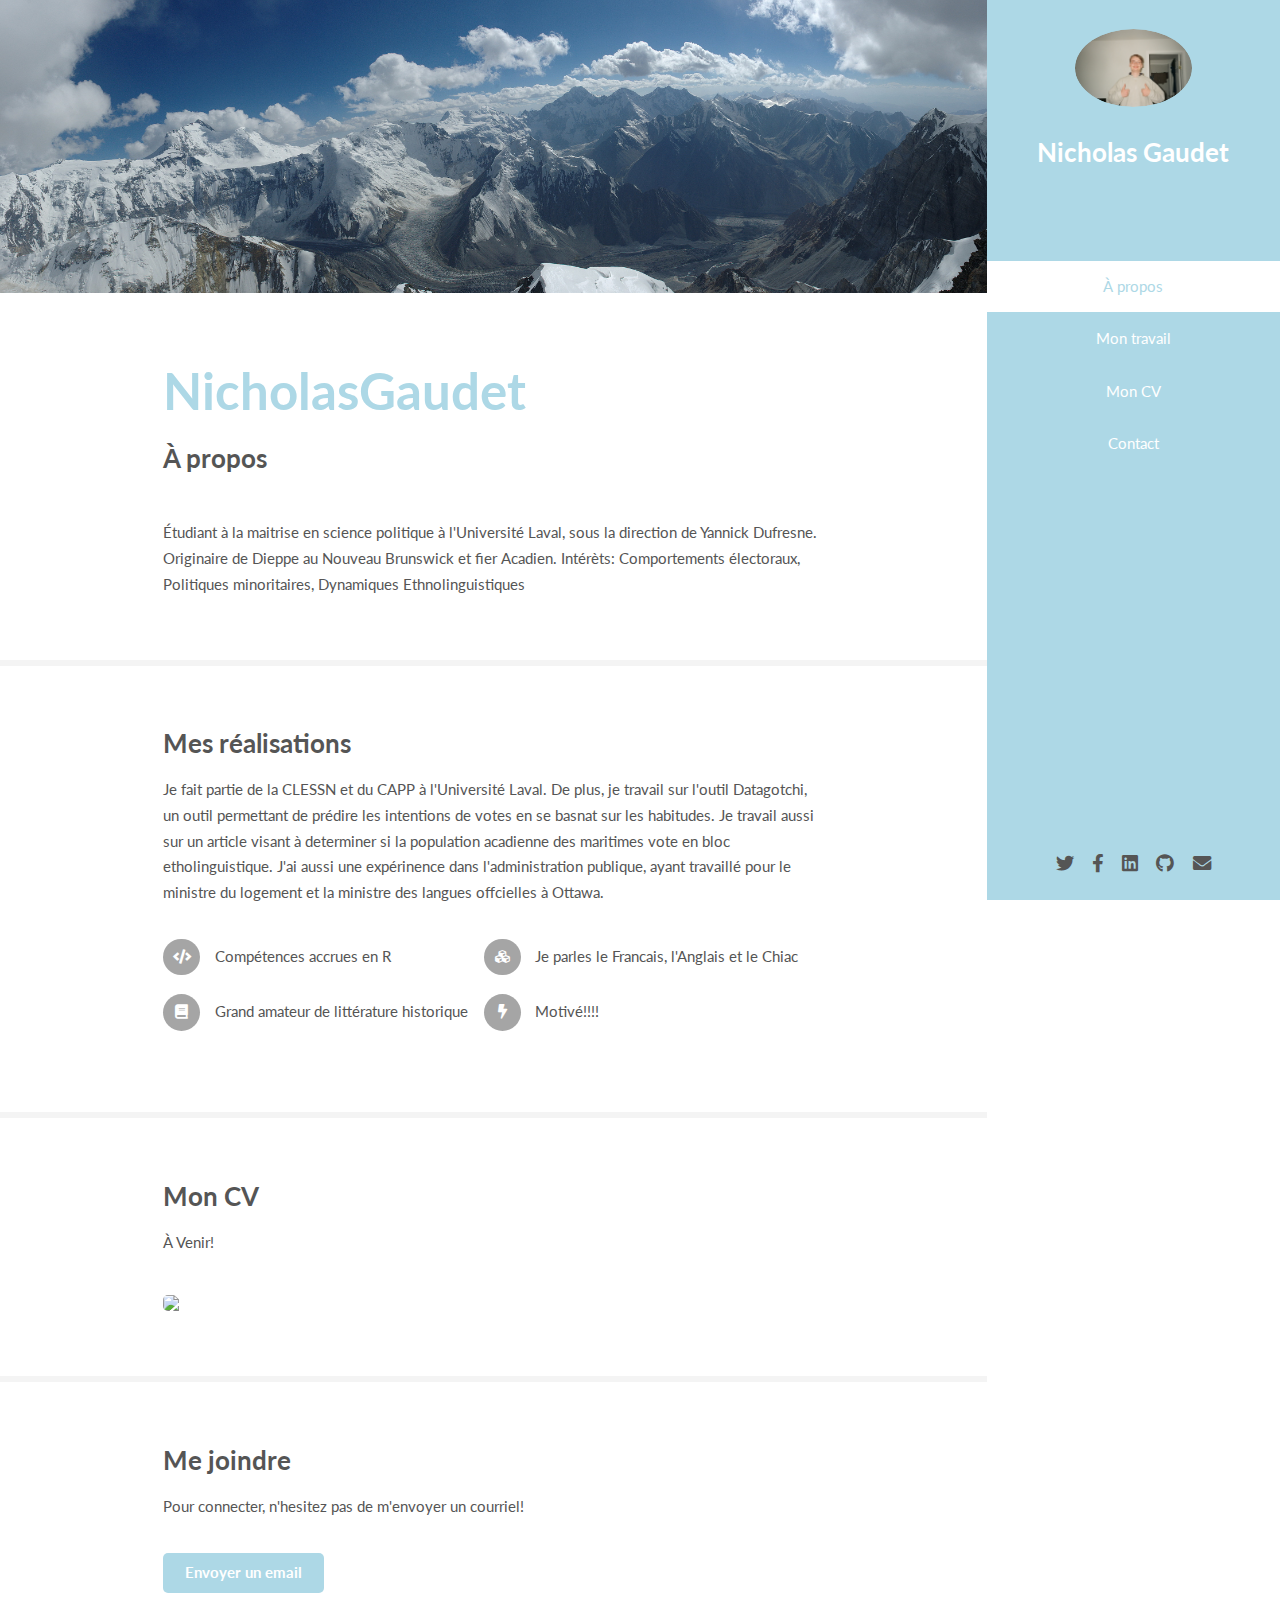
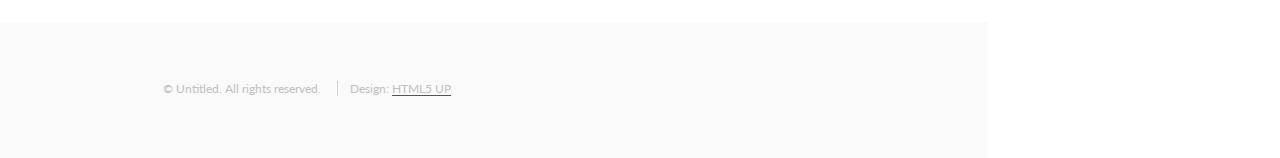
==== commit 2f2e370f: "titre" ====
--- a/index.html
+++ b/index.html
@@ -125,10 +125,10 @@
             <div class="features">
               <article>
                 <a href="#" class="image"
-                  ><img src="images/pic01.jpg" alt=""
+                  ><img src=" alt=""
                 /></a>
                 <div class="inner">
-                  <h4>Possibly broke spacetime</h4>
+                  <h4></h4>
                   <p>
                     
                   </p>
--- a/assets/css/main.css
+++ b/assets/css/main.css
@@ -213,7 +213,7 @@
   transition:
     color 0.2s ease-in-out,
     border-color 0.2s ease-in-out;
-  border-bottom: solid 1px #ADD8e6;
+  border-bottom: solid 1px #555;
   color: inherit;
   text-decoration: none;
 }
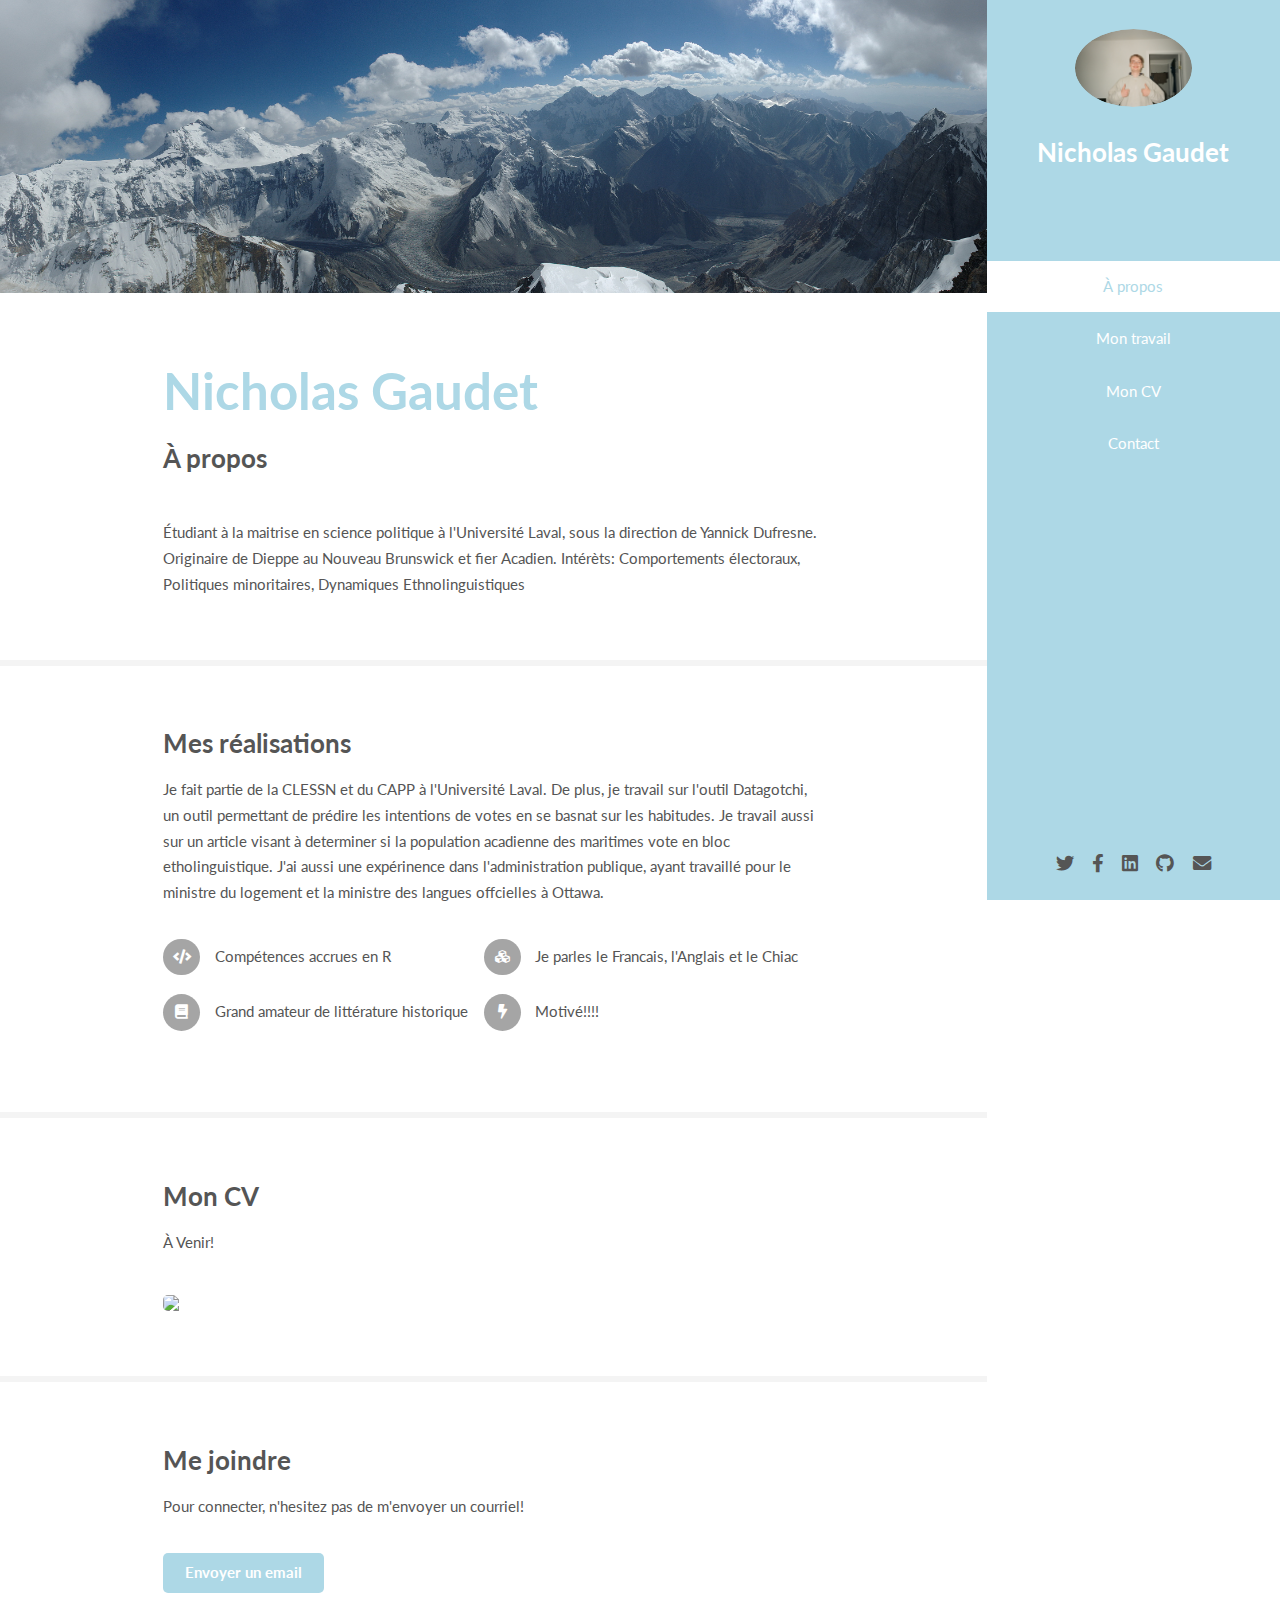
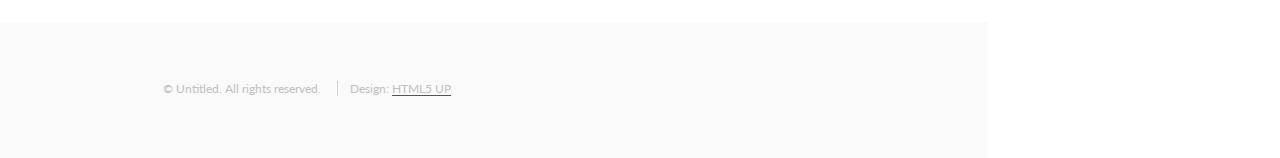
==== commit 03f513a8: "win?" ====
--- a/index.html
+++ b/index.html
@@ -77,7 +77,7 @@
           </div>
           <div class="container">
             <header class="major">
-              <h2>NicholasGaudet</h2>
+              <h2>Nicholas Gaudet</h2>
               <p>À propos</p>
             </header>
             <p>
--- a/assets/css/main.css
+++ b/assets/css/main.css
@@ -173,7 +173,7 @@
 }
 
 body {
-  background: #ADD8E6;
+  background: #0041c2;
 }
 
 body.is-preload *,
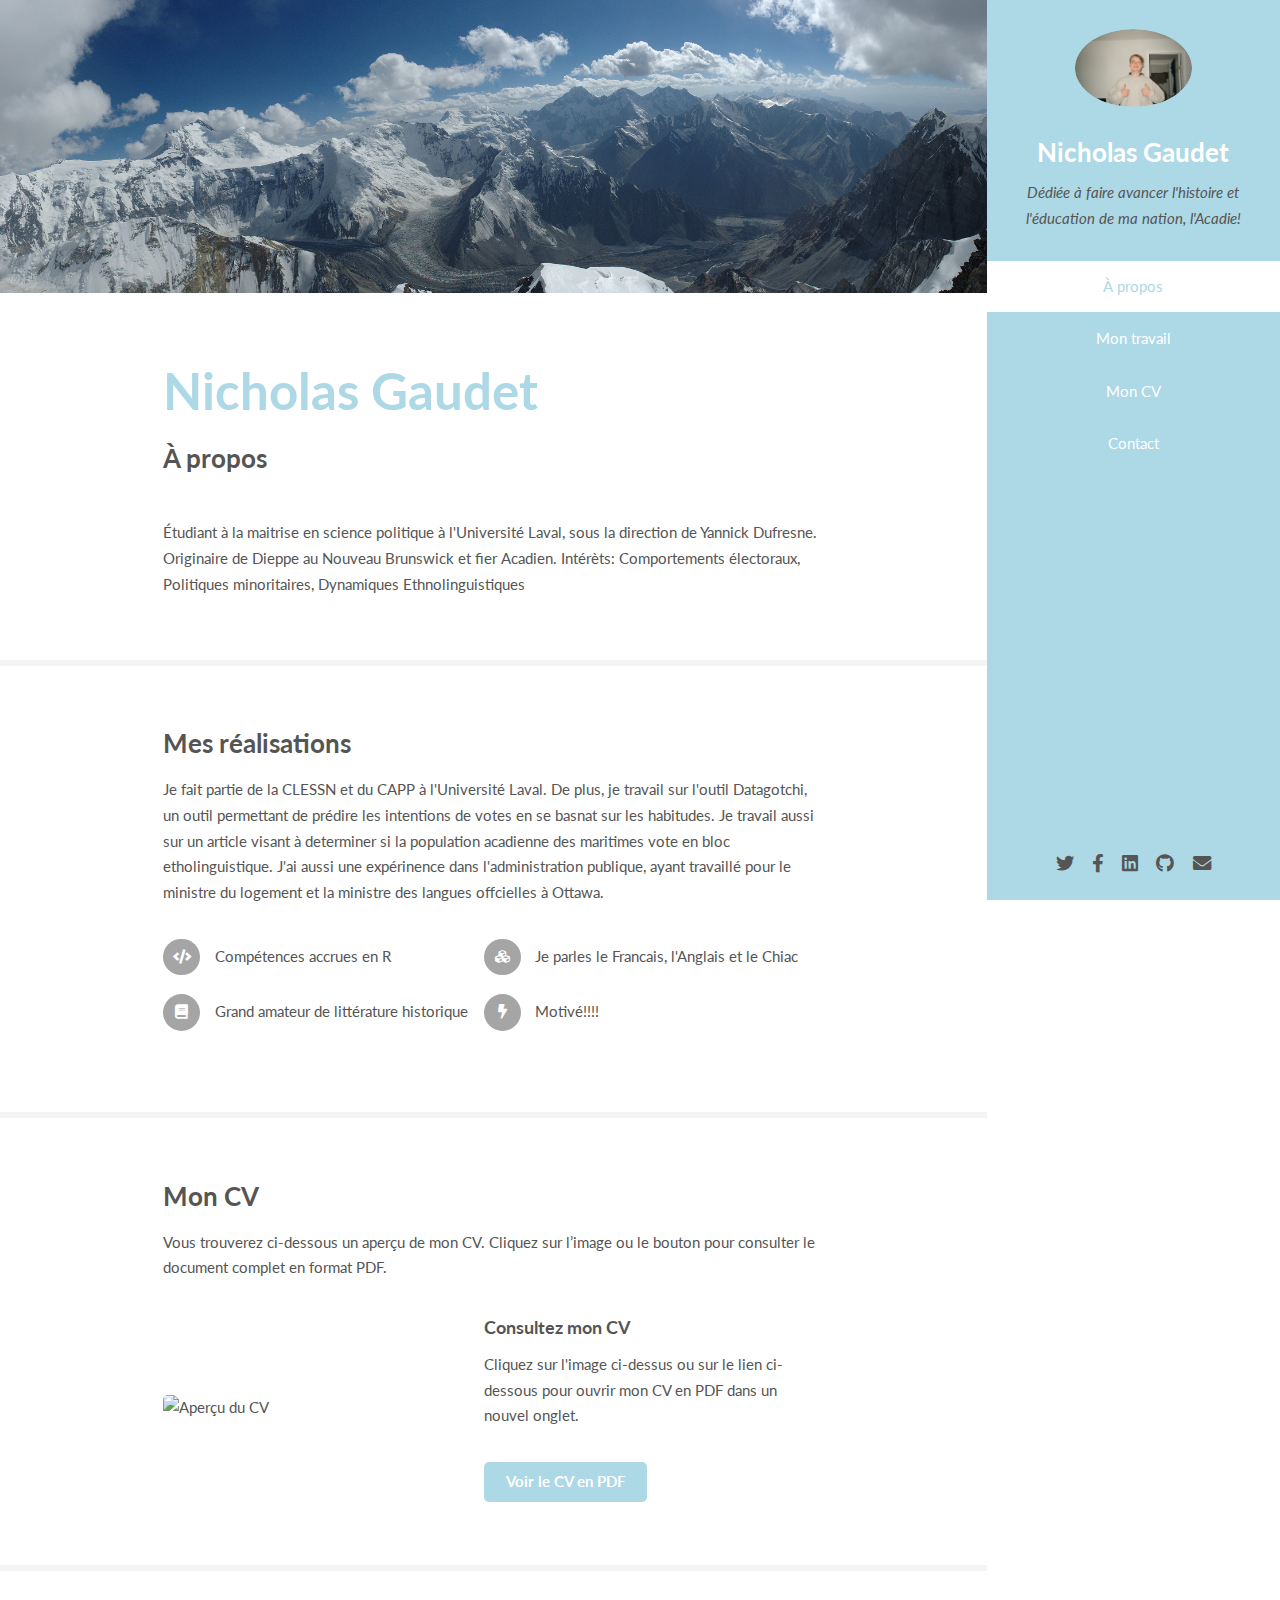
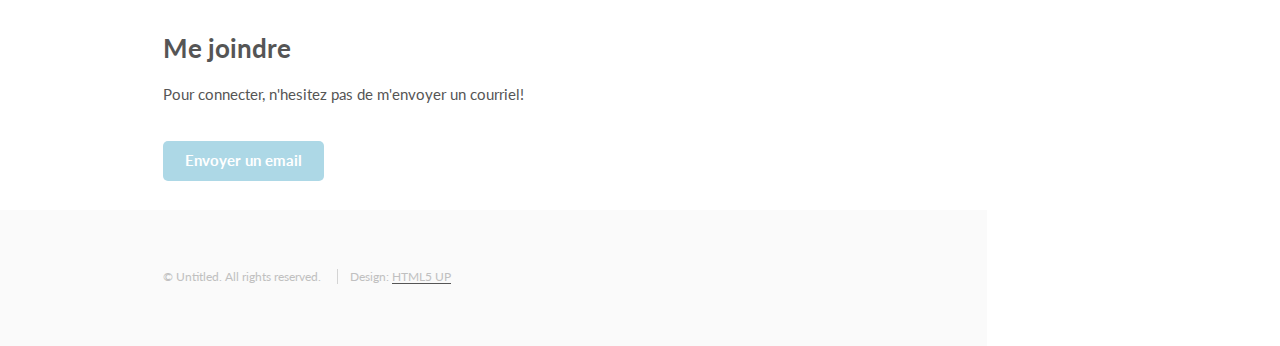
==== commit 7d609149: "2e" ====
--- a/index.html
+++ b/index.html
@@ -116,27 +116,34 @@
         </section>
 
         <!-- Three -->
-        <section id="three">
-          <div class="container">
-            <h3>Mon CV</h3>
-            <p>
-              À Venir!
-            </p>
-            <div class="features">
-              <article>
-                <a href="#" class="image"
-                  ><img src=" alt=""
-                /></a>
-                <div class="inner">
-                  <h4></h4>
-                  <p>
-                    
-                  </p>
-                </div>
-              </article>
-            </div>
-          </div>
-        </section>
+       <section id="three">
+  <div class="container">
+    <h3>Mon CV</h3>
+    <p>
+      Vous trouverez ci-dessous un aperçu de mon CV. Cliquez sur l’image ou le bouton pour consulter le document complet en format PDF.
+    </p>
+    <div class="features">
+      <article>
+        <!-- Aperçu du CV en image -->
+        <a href=":/Users/nicho/Dropbox/GitHub/NicholasGaudet.github.io/NicholasGaudet.github.io/cv/Screenshot 2024-12-03 162934.png" class="image" target="_blank">
+          <img src="cv/cv_latx_ng" alt="Aperçu du CV" />
+        </a>
+        <div class="inner">
+          <h4>Consultez mon CV</h4>
+          <p>
+            Cliquez sur l'image ci-dessus ou sur le lien ci-dessous pour ouvrir mon CV en PDF dans un nouvel onglet.
+          </p>
+          <!-- Lien direct vers le CV en PDF -->
+          <p>
+            <a href="cv/cv_latx_ng" target="_blank" class="button primary">
+              Voir le CV en PDF
+            </a>
+          </p>
+        </div>
+      </article>
+    </div>
+  </div>
+</section>
 
         <!-- Four -->
         <section id="four">
--- a/assets/css/main.css
+++ b/assets/css/main.css
@@ -2843,7 +2843,7 @@
 }
 
 #header a {
-  color: #ADD8e6;
+  color: #555;
 }
 
 #header a:hover {
@@ -2870,7 +2870,7 @@
 }
 
 #header > header p {
-  color: #ADD8e6;
+  color: #555;
   font-style: italic;
   margin: 1em 0 0 0;
 }
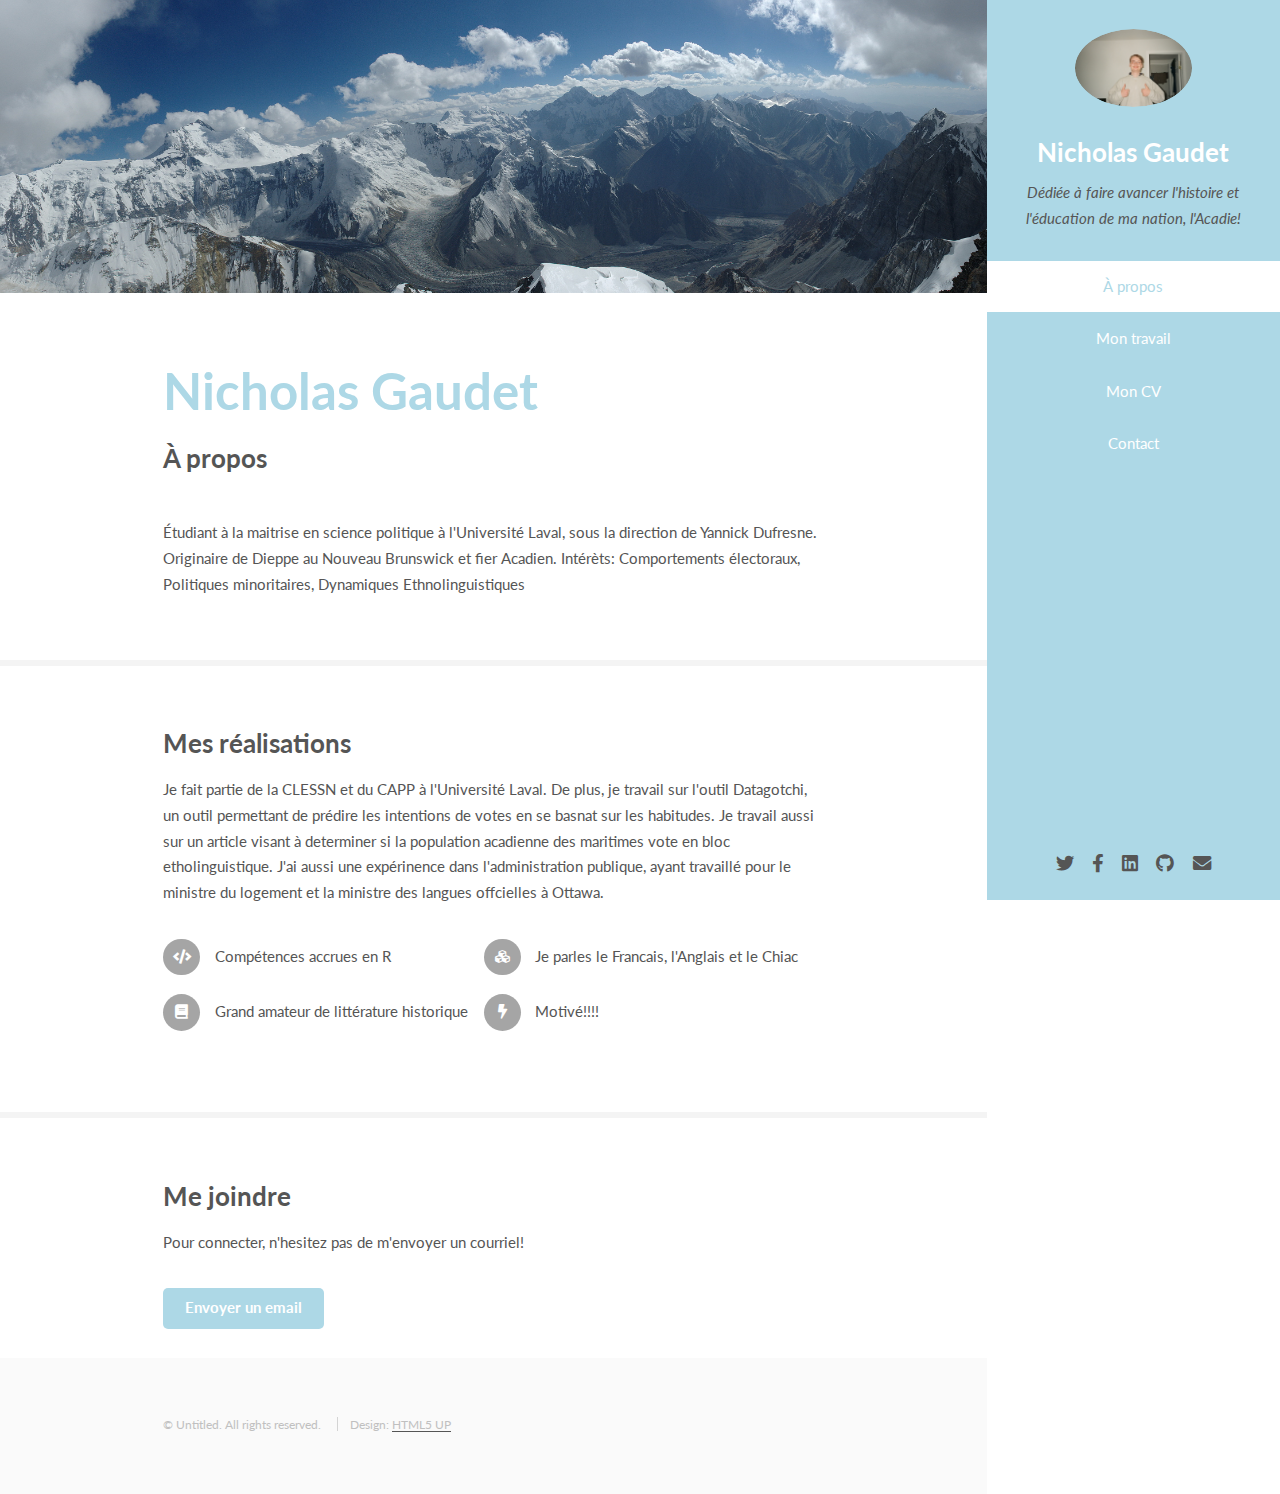
==== commit 26049abf: "switch" ====
--- a/index.html
+++ b/index.html
@@ -116,34 +116,7 @@
         </section>
 
         <!-- Three -->
-       <section id="three">
-  <div class="container">
-    <h3>Mon CV</h3>
-    <p>
-      Vous trouverez ci-dessous un aperçu de mon CV. Cliquez sur l’image ou le bouton pour consulter le document complet en format PDF.
-    </p>
-    <div class="features">
-      <article>
-        <!-- Aperçu du CV en image -->
-        <a href=":/Users/nicho/Dropbox/GitHub/NicholasGaudet.github.io/NicholasGaudet.github.io/cv/Screenshot 2024-12-03 162934.png" class="image" target="_blank">
-          <img src="cv/cv_latx_ng" alt="Aperçu du CV" />
-        </a>
-        <div class="inner">
-          <h4>Consultez mon CV</h4>
-          <p>
-            Cliquez sur l'image ci-dessus ou sur le lien ci-dessous pour ouvrir mon CV en PDF dans un nouvel onglet.
-          </p>
-          <!-- Lien direct vers le CV en PDF -->
-          <p>
-            <a href="cv/cv_latx_ng" target="_blank" class="button primary">
-              Voir le CV en PDF
-            </a>
-          </p>
-        </div>
-      </article>
-    </div>
-  </div>
-</section>
+      
 
         <!-- Four -->
         <section id="four">
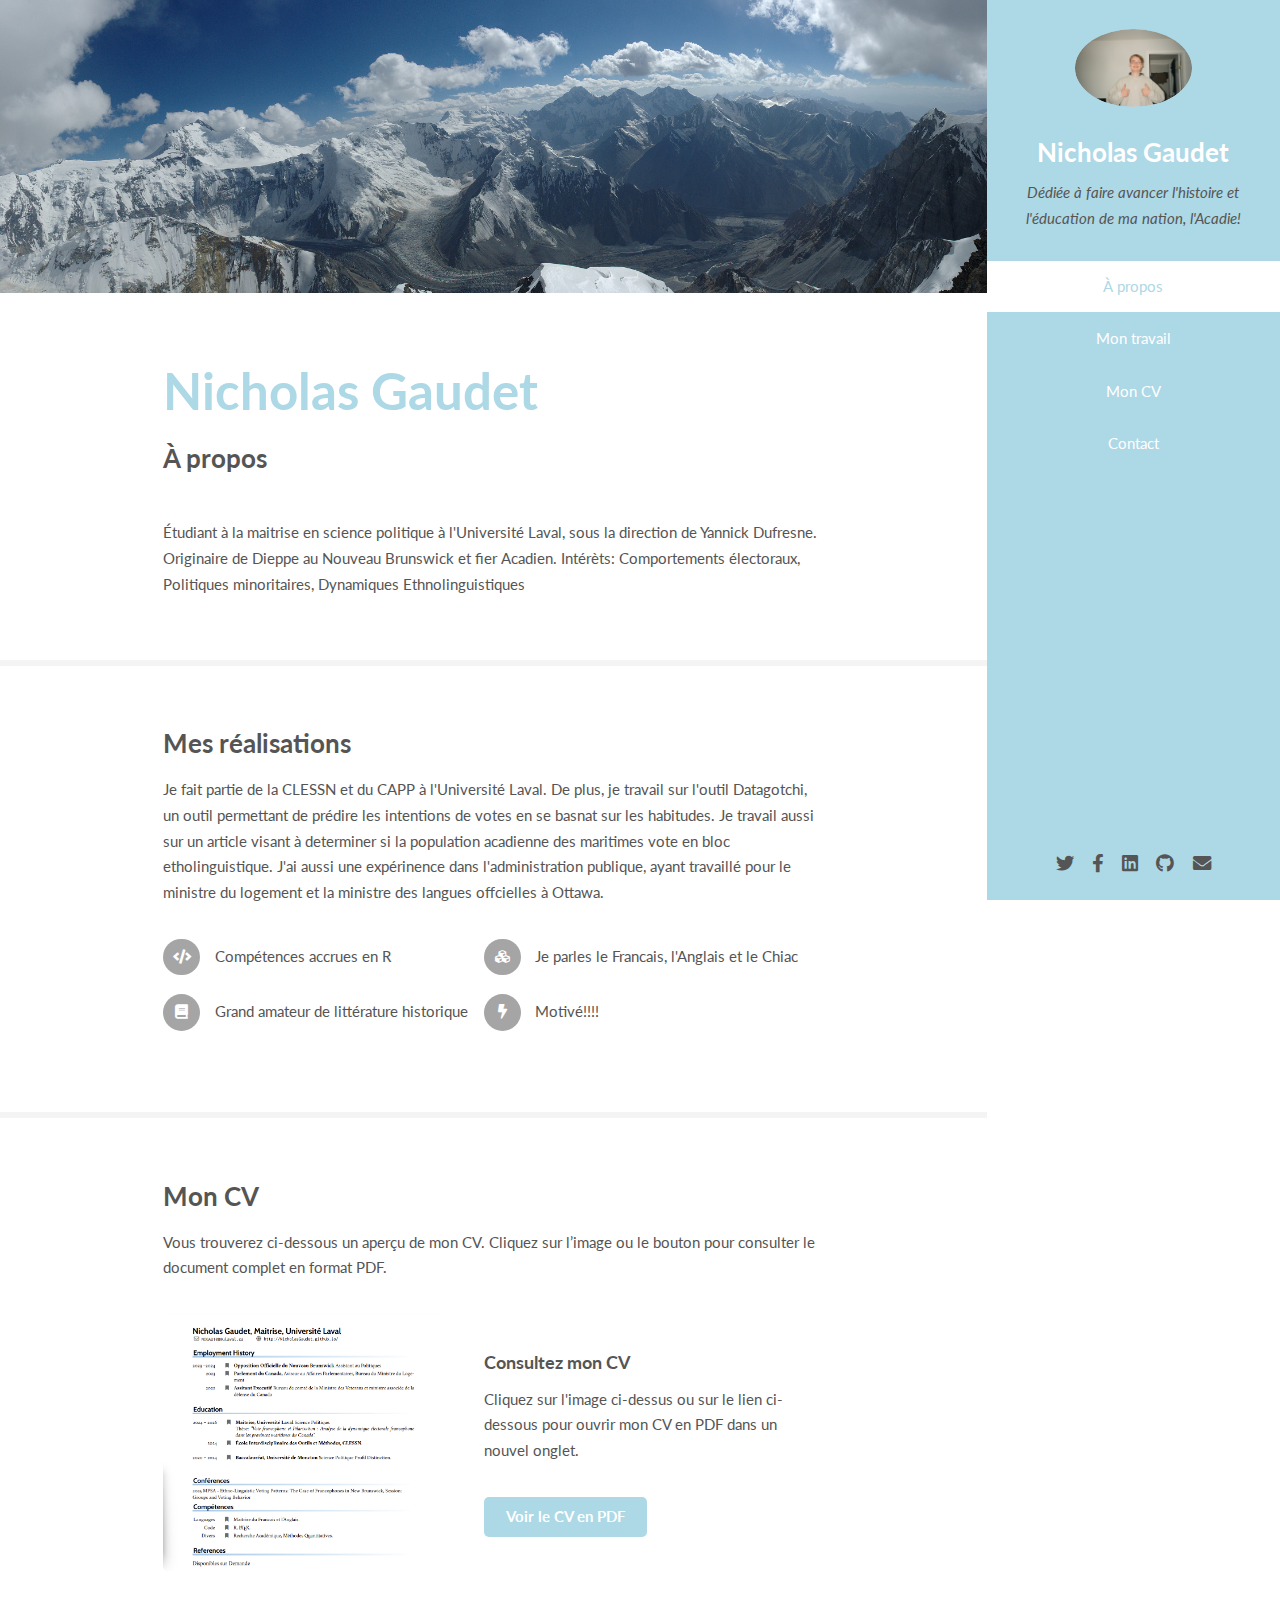
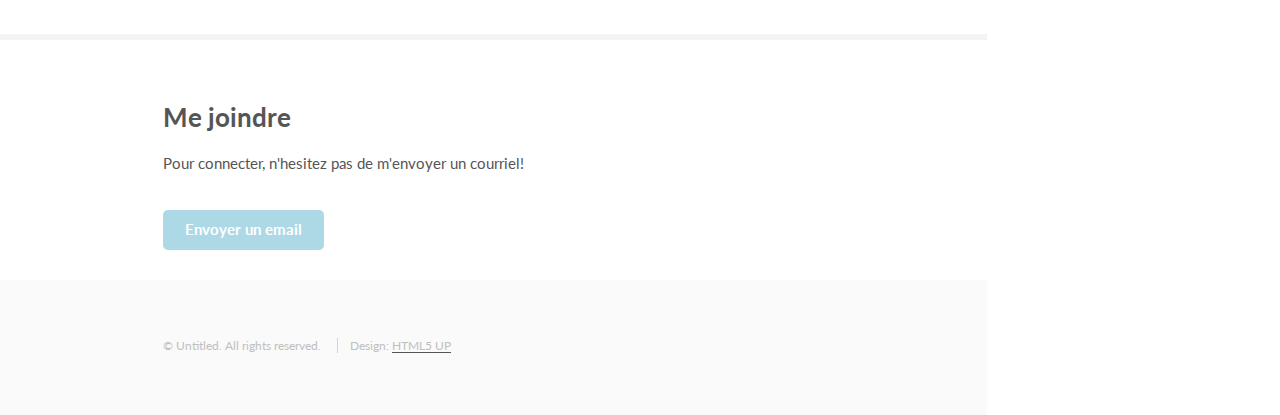
==== commit 9e86e3a2: "maybe" ====
--- a/index.html
+++ b/index.html
@@ -116,7 +116,34 @@
         </section>
 
         <!-- Three -->
-      
+      <section id="three">
+  <div class="container">
+    <h3>Mon CV</h3>
+    <p>
+      Vous trouverez ci-dessous un aperçu de mon CV. Cliquez sur l’image ou le bouton pour consulter le document complet en format PDF.
+    </p>
+    <div class="features">
+      <article>
+        <!-- Aperçu du CV en image -->
+        <a href="cv/cv_latx_ng.pdf" class="image" target="_blank">
+          <img src="cv/cv_photo.png.png" alt="Aperçu du CV" />
+        </a>
+        <div class="inner">
+          <h4>Consultez mon CV</h4>
+          <p>
+            Cliquez sur l'image ci-dessus ou sur le lien ci-dessous pour ouvrir mon CV en PDF dans un nouvel onglet.
+          </p>
+          <!-- Lien direct vers le CV en PDF -->
+          <p>
+            <a href="cv/cv_latx_ng.pdf" target="_blank" class="button primary">
+              Voir le CV en PDF
+            </a>
+          </p>
+        </div>
+      </article>
+    </div>
+  </div>
+</section>
 
         <!-- Four -->
         <section id="four">
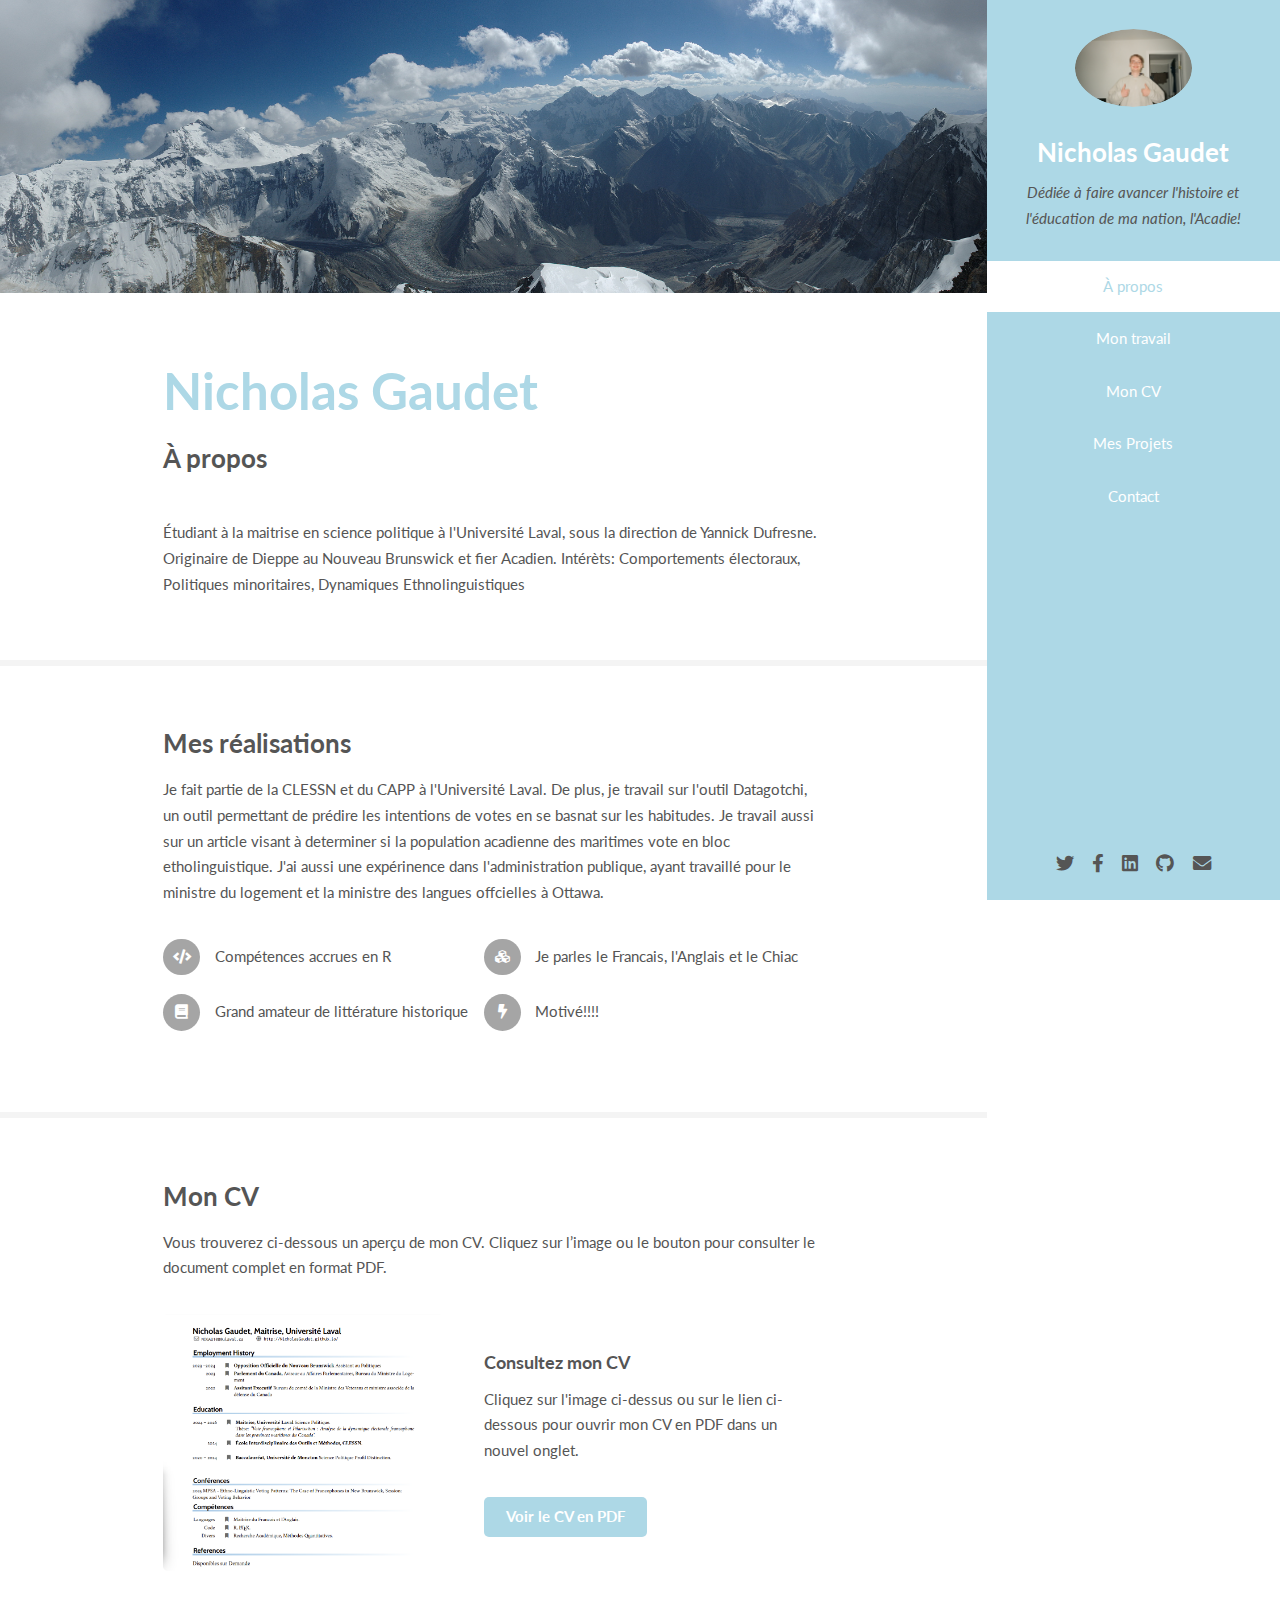
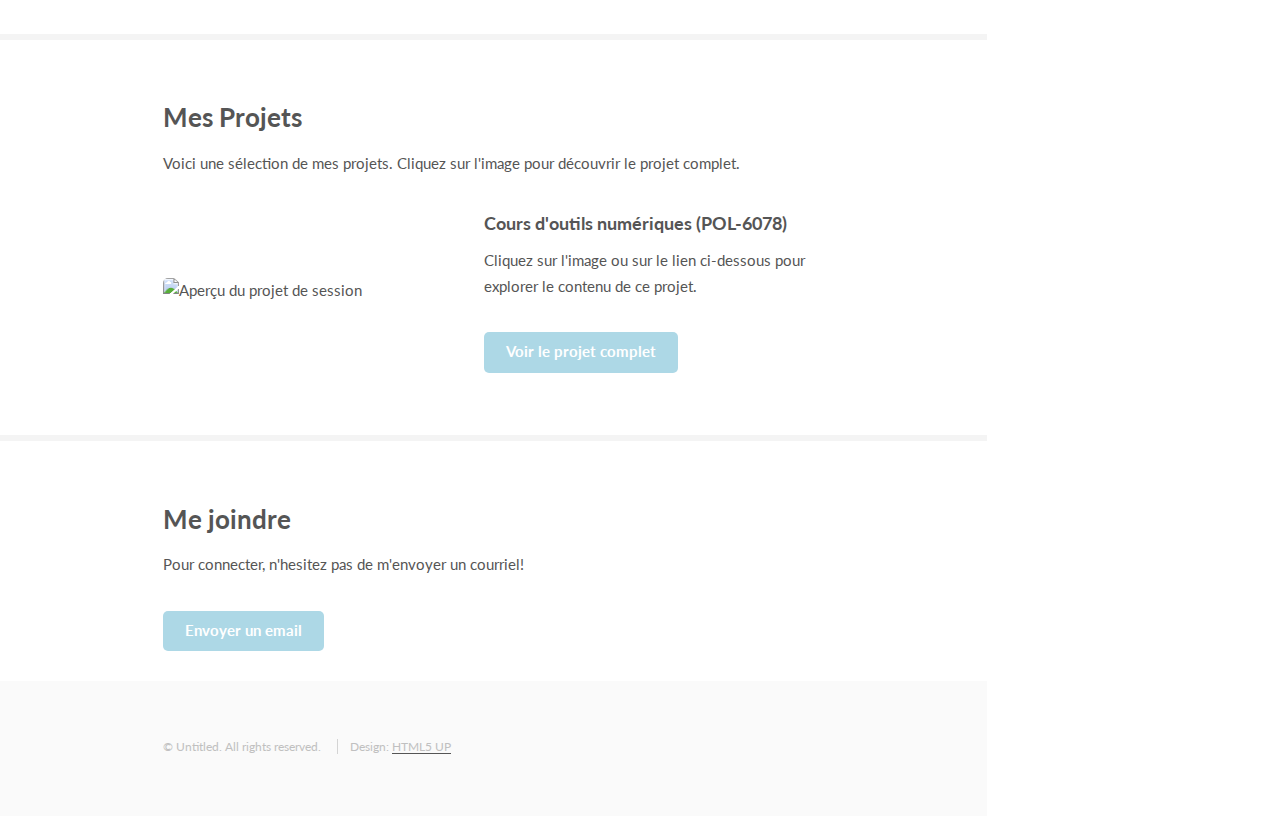
==== commit f9d1559b: "Devrais etre good" ====
--- a/index.html
+++ b/index.html
@@ -31,6 +31,7 @@
           <li><a href="#one" class="active">À propos</a></li>
           <li><a href="#two">Mon travail</a></li>
           <li><a href="#three">Mon CV</a></li>
+          <li><a href="#projets">Mes Projets</a></li>
           <li><a href="#four">Contact</a></li>
         </ul>
       </nav>
@@ -125,8 +126,8 @@
     <div class="features">
       <article>
         <!-- Aperçu du CV en image -->
-        <a href="cv/cv_latx_ng.pdf" class="image" target="_blank">
-          <img src="cv/cv_photo.png.png" alt="Aperçu du CV" />
+        <a href="cv/projet_session/cv_latx_ng.pdf" class="image" target="_blank">
+          <img src="cv/projet_session/cv_photo.png.png" alt="Aperçu du CV" />
         </a>
         <div class="inner">
           <h4>Consultez mon CV</h4>
@@ -135,7 +136,7 @@
           </p>
           <!-- Lien direct vers le CV en PDF -->
           <p>
-            <a href="cv/cv_latx_ng.pdf" target="_blank" class="button primary">
+            <a href= "cv/projet_session/cv_latx_ng.pdf" target="_blank" class="button primary">
               Voir le CV en PDF
             </a>
           </p>
@@ -144,6 +145,36 @@
     </div>
   </div>
 </section>
+
+<section id="projets">
+  <div class="container">
+    <h3>Mes Projets</h3>
+    <p>
+      Voici une sélection de mes projets. Cliquez sur l'image pour découvrir le projet complet.
+    </p>
+    <div class="features">
+      <article>
+        <!-- Aperçu du projet en image -->
+        <a href="cv/projet_session/projet_html.html" class="image" target="_blank">
+          <img src="cv/projet_session/projet.png.png" alt="Aperçu du projet de session" />
+        </a>
+        <div class="inner">
+          <h4>Cours d'outils numériques (POL-6078)</h4>
+          <p>
+            Cliquez sur l'image ou sur le lien ci-dessous pour explorer le contenu de ce projet.
+          </p>
+          <!-- Lien direct vers le projet -->
+          <p>
+            <a href="cv/projet_session/projet_html.html" target="_blank" class="button primary">
+              Voir le projet complet
+            </a>
+          </p>
+        </div>
+      </article>
+    </div>
+  </div>
+</section>
+
 
         <!-- Four -->
         <section id="four">
